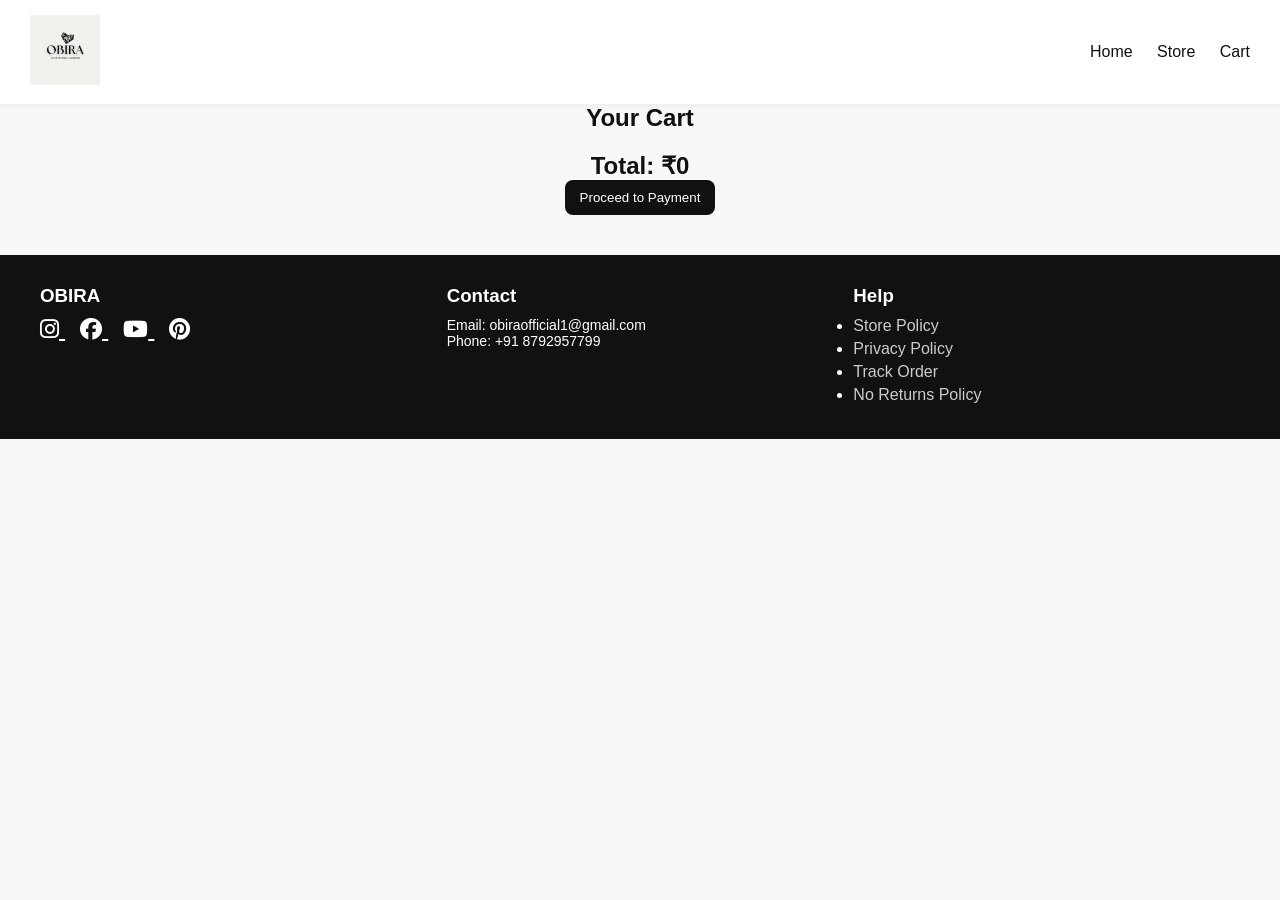
==== cart.html @ ce1512c1 "Update cart.html" ====
<!DOCTYPE html>
<html lang="en">
<head>
  <meta charset="UTF-8">
  <meta name="viewport" content="width=device-width, initial-scale=1.0">
  <title>Cart | OBIRA</title>

  <link rel="stylesheet" href="style.css">

  <!-- Font Awesome -->
  <link rel="stylesheet"
  href="https://cdnjs.cloudflare.com/ajax/libs/font-awesome/6.5.1/css/all.min.css">

  <!-- Razorpay -->
  <script src="https://checkout.razorpay.com/v1/checkout.js"></script>
</head>

<body>

<!-- HEADER -->

<header class="header">

  <a href="index.html" class="logo">
    <img src="logo.png" alt="OBIRA">
  </a>

  <nav class="nav">
    <a href="index.html">Home</a>
    <a href="store.html">Store</a>
    <a href="cart.html">Cart</a>
  </nav>

</header>


<!-- CART -->

<section class="cart-page">

  <h1>Your Cart</h1>

  <!-- PRODUCTS WILL LOAD HERE -->
  <div id="cart-items"></div>

  <!-- TOTAL -->
  <div class="cart-summary">

    <h2>
      Total: ₹<span id="cart-total">0</span>
    </h2>

    <button class="checkout-btn" onclick="checkout()">
      Proceed to Payment
    </button>

  </div>

</section>


<!-- FOOTER -->

<footer class="footer">

  <div class="footer-grid">

    <!-- BRAND -->
    <div>

      <h3>OBIRA</h3>

      <div class="social-icons">

        <a href="https://www.instagram.com/obira.official?igsh=MXU2YmJlZ29razZkag==" target="_blank">
          <i class="fab fa-instagram"></i>
        </a>

        <a href="https://www.facebook.com/share/1CZx4pnAAb/" target="_blank">
          <i class="fab fa-facebook"></i>
        </a>

        <a href="https://www.youtube.com/@OBIRA.OFFICIAL1" target="_blank">
          <i class="fab fa-youtube"></i>
        </a>

        <a href="https://pin.it/7GoYisUBN" target="_blank">
          <i class="fab fa-pinterest"></i>
        </a>

      </div>

    </div>


    <!-- CONTACT -->
    <div>

      <h3>Contact</h3>

      <p>Email: obiraofficial1@gmail.com</p>

      <p>Phone: +91 8792957799</p>

    </div>


    <!-- HELP -->
    <div>

      <h3>Help</h3>

      <ul class="footer-links">

        <li><a href="policy.html">Store Policy</a></li>

        <li><a href="privacy.html">Privacy Policy</a></li>

        <li><a href="track.html">Track Order</a></li>

        <li><a href="no-returns.html">No Returns Policy</a></li>

      </ul>

    </div>

  </div>

</footer>


<!-- IMPORTANT -->

<script src="products.js"></script>
<script src="script.js"></script>

</body>
</html>
---- style.css ----
/* RESET */
*{
margin:0;
padding:0;
box-sizing:border-box;
}

body{
font-family: Arial, sans-serif;
background:#f8f8f8;
color:#111;
}

/* HEADER */
.header{
display:flex;
justify-content:space-between;
align-items:center;
padding:15px 30px;
background:#fff;
box-shadow:0 2px 6px rgba(0,0,0,0.05);
position:sticky;
top:0;
z-index:100;
}

.logo img{
height:70px;
width:auto;
}

.nav a{
margin-left:20px;
text-decoration:none;
color:#111;
font-weight:500;
}

.nav a:hover{
color:#555;
}

/* GENERAL */
section{
max-width:1200px;
margin:auto;
text-align:center;
}

/* STORE GRID */
#store-products{
display:grid;
grid-template-columns:repeat(auto-fit, minmax(200px,1fr));
gap:20px;
padding:20px;
max-width:1200px;
margin:auto;
}

/* PRODUCT CARD */
.product-card{
background:#fff;
padding:15px;
border-radius:12px;
box-shadow:0 4px 10px rgba(0,0,0,0.05);
text-align:center;
transition:0.2s;
}

.product-card:hover{
transform:translateY(-5px);
}

.product-card img{
width:100%;
max-width:160px;
margin:auto;
cursor:pointer;
}

.product-card h3{
font-size:16px;
margin:10px 0;
}

.price{
font-weight:bold;
margin:8px 0;
}

button{
background:#111;
color:#fff;
border:none;
padding:10px 15px;
border-radius:8px;
cursor:pointer;
}

button:hover{
background:#333;
}

/* PRODUCT PAGE */
.product-page{
padding:40px 20px;
}

.product-container{
display:flex;
flex-wrap:wrap;
gap:40px;
max-width:1000px;
margin:auto;
align-items:center;
justify-content:center;
}

.product-image img{
width:100%;
max-width:300px;
border-radius:12px;
}

.product-details{
text-align:center;
max-width:400px;
}

/* CART */
#cart-items{
max-width:800px;
margin:20px auto;
}

.cart-item{
display:flex;
align-items:center;
gap:15px;
background:#fff;
padding:10px;
border-radius:10px;
margin-bottom:10px;
}

.cart-item img{
width:80px;
border-radius:8px;
}

.cart-info{
text-align:left;
}

.qty-controls{
margin-top:8px;
}

.qty-controls button{
padding:5px 10px;
margin:0 5px;
}

.remove-btn{
margin-top:8px;
background:#e74c3c;
}

/* FOOTER */
.footer{
background:#111;
color:#fff;
padding:30px 20px;
margin-top:40px;
}

.footer-grid{
display:grid;
grid-template-columns:repeat(auto-fit, minmax(200px,1fr));
gap:20px;
max-width:1200px;
margin:auto;
}

.footer h3{
margin-bottom:10px;
}

.footer p{
font-size:14px;
}

.footer-links a{
display:block;
color:#ccc;
text-decoration:none;
margin:5px 0;
}

.footer-links a:hover{
color:#fff;
}

/* SOCIAL */
.social-icons{
margin-top:10px;
}

.social-icons a{
margin-right:15px;
font-size:22px;
color:#fff;
transition:0.3s;
}

.social-icons a:hover{
color:#ddd;
transform:scale(1.15);
}

/* MOBILE */
@media(max-width:600px){

.logo img{
height:55px;
}

.nav a{
margin-left:10px;
font-size:14px;
}

.product-container{
flex-direction:column;
}

.qty-controls{
margin-top:10px;
}

.qty-controls button{
padding:5px 10px;
margin:0 5px;
}

.remove-btn{
margin-top:8px;
background:#e74c3c;
border:none;
padding:6px 10px;
color:white;
border-radius:6px;
cursor:pointer;

}
}
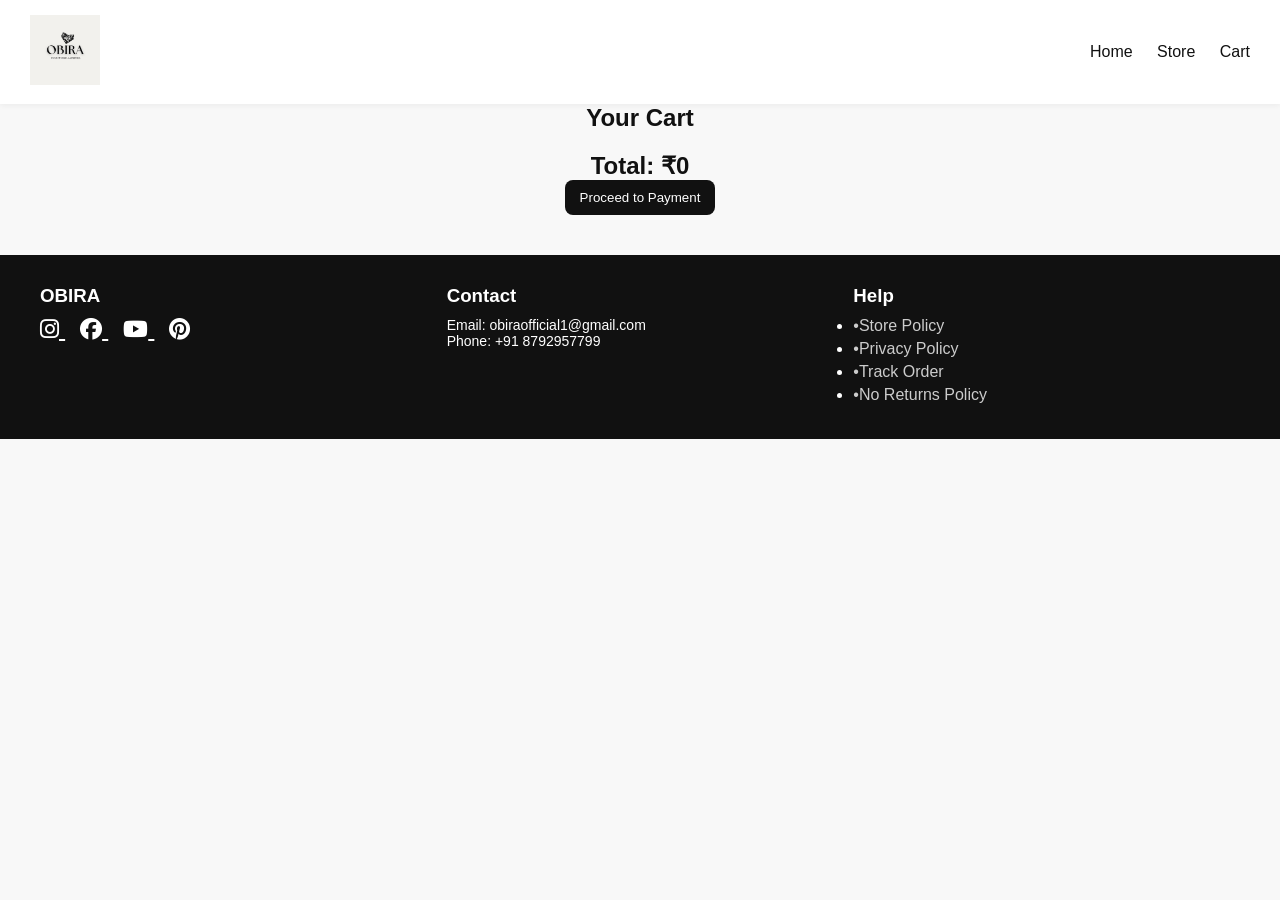
==== commit db237456: "Update cart.html" ====
--- a/cart.html
+++ b/cart.html
@@ -112,13 +112,13 @@
 
       <ul class="footer-links">
 
-        <li><a href="policy.html">Store Policy</a></li>
+        <li><a href="policy.html">•Store Policy</a></li>
 
-        <li><a href="privacy.html">Privacy Policy</a></li>
+        <li><a href="privacy.html">•Privacy Policy</a></li>
 
-        <li><a href="track.html">Track Order</a></li>
+        <li><a href="track.html">•Track Order</a></li>
 
-        <li><a href="no-returns.html">No Returns Policy</a></li>
+        <li><a href="no-returns.html">•No Returns Policy</a></li>
 
       </ul>
 
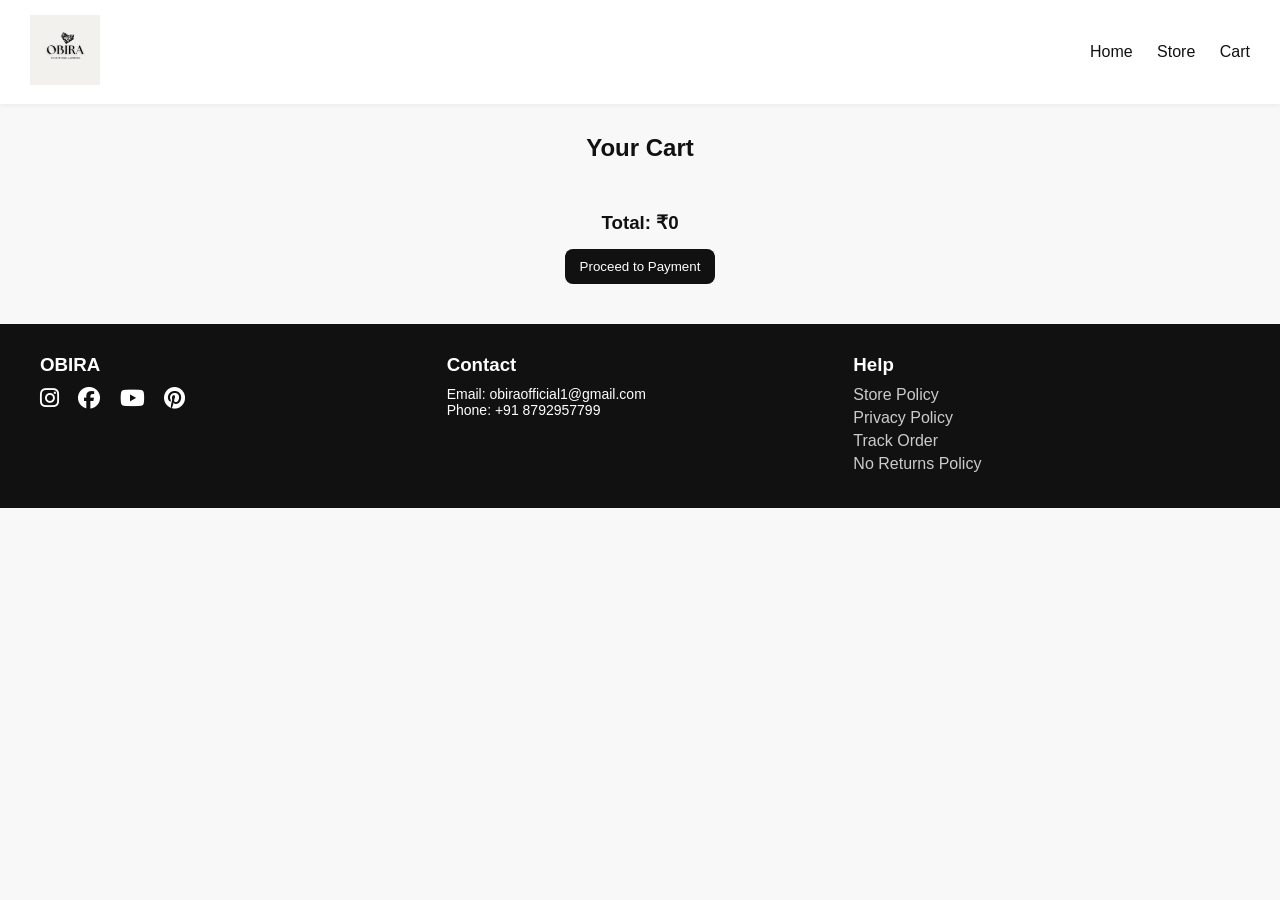
==== commit ca4580a0: "Update cart.html" ====
--- a/cart.html
+++ b/cart.html
@@ -1,138 +1,84 @@
 <!DOCTYPE html>
 <html lang="en">
 <head>
-  <meta charset="UTF-8">
-  <meta name="viewport" content="width=device-width, initial-scale=1.0">
-  <title>Cart | OBIRA</title>
+<meta charset="UTF-8">
+<meta name="viewport" content="width=device-width, initial-scale=1.0">
+<title>Cart - OBIRA</title>
 
-  <link rel="stylesheet" href="style.css">
+<link rel="stylesheet" href="style.css">
 
-  <!-- Font Awesome -->
-  <link rel="stylesheet"
-  href="https://cdnjs.cloudflare.com/ajax/libs/font-awesome/6.5.1/css/all.min.css">
+<!-- Icons -->
+<link rel="stylesheet" href="https://cdnjs.cloudflare.com/ajax/libs/font-awesome/6.5.0/css/all.min.css">
 
-  <!-- Razorpay -->
-  <script src="https://checkout.razorpay.com/v1/checkout.js"></script>
 </head>
 
 <body>
 
 <!-- HEADER -->
+<div class="header">
+  <div class="logo">
+    <img src="logo.png" alt="OBIRA">
+  </div>
 
-<header class="header">
-
-  <a href="index.html" class="logo">
-    <img src="logo.png" alt="OBIRA">
-  </a>
-
-  <nav class="nav">
+  <div class="nav">
     <a href="index.html">Home</a>
     <a href="store.html">Store</a>
     <a href="cart.html">Cart</a>
-  </nav>
+  </div>
+</div>
 
-</header>
-
-
-<!-- CART -->
-
-<section class="cart-page">
-
-  <h1>Your Cart</h1>
-
-  <!-- PRODUCTS WILL LOAD HERE -->
-  <div id="cart-items"></div>
-
-  <!-- TOTAL -->
-  <div class="cart-summary">
-
-    <h2>
-      Total: ₹<span id="cart-total">0</span>
-    </h2>
-
-    <button class="checkout-btn" onclick="checkout()">
-      Proceed to Payment
-    </button>
-
-  </div>
-
+<!-- TITLE -->
+<section style="padding:30px 20px;">
+  <h2>Your Cart</h2>
 </section>
 
+<!-- CART ITEMS -->
+<div id="cart-items"></div>
+
+<!-- TOTAL -->
+<div style="text-align:center; margin:20px;">
+  <h3>Total: ₹<span id="total">0</span></h3>
+
+  <button onclick="checkout()" style="margin-top:15px;">
+    Proceed to Payment
+  </button>
+</div>
 
 <!-- FOOTER -->
-
-<footer class="footer">
-
+<div class="footer">
   <div class="footer-grid">
 
-    <!-- BRAND -->
     <div>
-
       <h3>OBIRA</h3>
-
       <div class="social-icons">
-
-        <a href="https://www.instagram.com/obira.official?igsh=MXU2YmJlZ29razZkag==" target="_blank">
-          <i class="fab fa-instagram"></i>
-        </a>
-
-        <a href="https://www.facebook.com/share/1CZx4pnAAb/" target="_blank">
-          <i class="fab fa-facebook"></i>
-        </a>
-
-        <a href="https://www.youtube.com/@OBIRA.OFFICIAL1" target="_blank">
-          <i class="fab fa-youtube"></i>
-        </a>
-
-        <a href="https://pin.it/7GoYisUBN" target="_blank">
-          <i class="fab fa-pinterest"></i>
-        </a>
-
+        <a href="https://www.instagram.com/obira.official?igsh=MXU2YmJlZ29razZkag==" target="_blank"><i class="fab fa-instagram"></i></a>
+        <a href="https://www.facebook.com/share/1CZx4pnAAb/" target="_blank"><i class="fab fa-facebook"></i></a>
+        <a href="https://www.youtube.com/@OBIRA.OFFICIAL1" target="_blank"><i class="fab fa-youtube"></i></a>
+        <a href="https://pin.it/7GoYisUBN" target="_blank"><i class="fab fa-pinterest"></i></a>
       </div>
-
     </div>
 
-
-    <!-- CONTACT -->
     <div>
-
       <h3>Contact</h3>
-
       <p>Email: obiraofficial1@gmail.com</p>
-
       <p>Phone: +91 8792957799</p>
-
     </div>
 
-
-    <!-- HELP -->
-    <div>
-
+    <div class="footer-links">
       <h3>Help</h3>
-
-      <ul class="footer-links">
-
-        <li><a href="policy.html">•Store Policy</a></li>
-
-        <li><a href="privacy.html">•Privacy Policy</a></li>
-
-        <li><a href="track.html">•Track Order</a></li>
-
-        <li><a href="no-returns.html">•No Returns Policy</a></li>
-
-      </ul>
-
+      <a href="policy.html">Store Policy</a>
+      <a href="privacy.html">Privacy Policy</a>
+      <a href="track.html">Track Order</a>
+      <a href="no-returns.html">No Returns Policy</a>
     </div>
 
   </div>
+</div>
 
-</footer>
-
-
-<!-- IMPORTANT -->
-
+<!-- SCRIPTS (VERY IMPORTANT POSITION) -->
 <script src="products.js"></script>
 <script src="script.js"></script>
+<script src="https://checkout.razorpay.com/v1/checkout.js"></script>
 
 </body>
 </html>
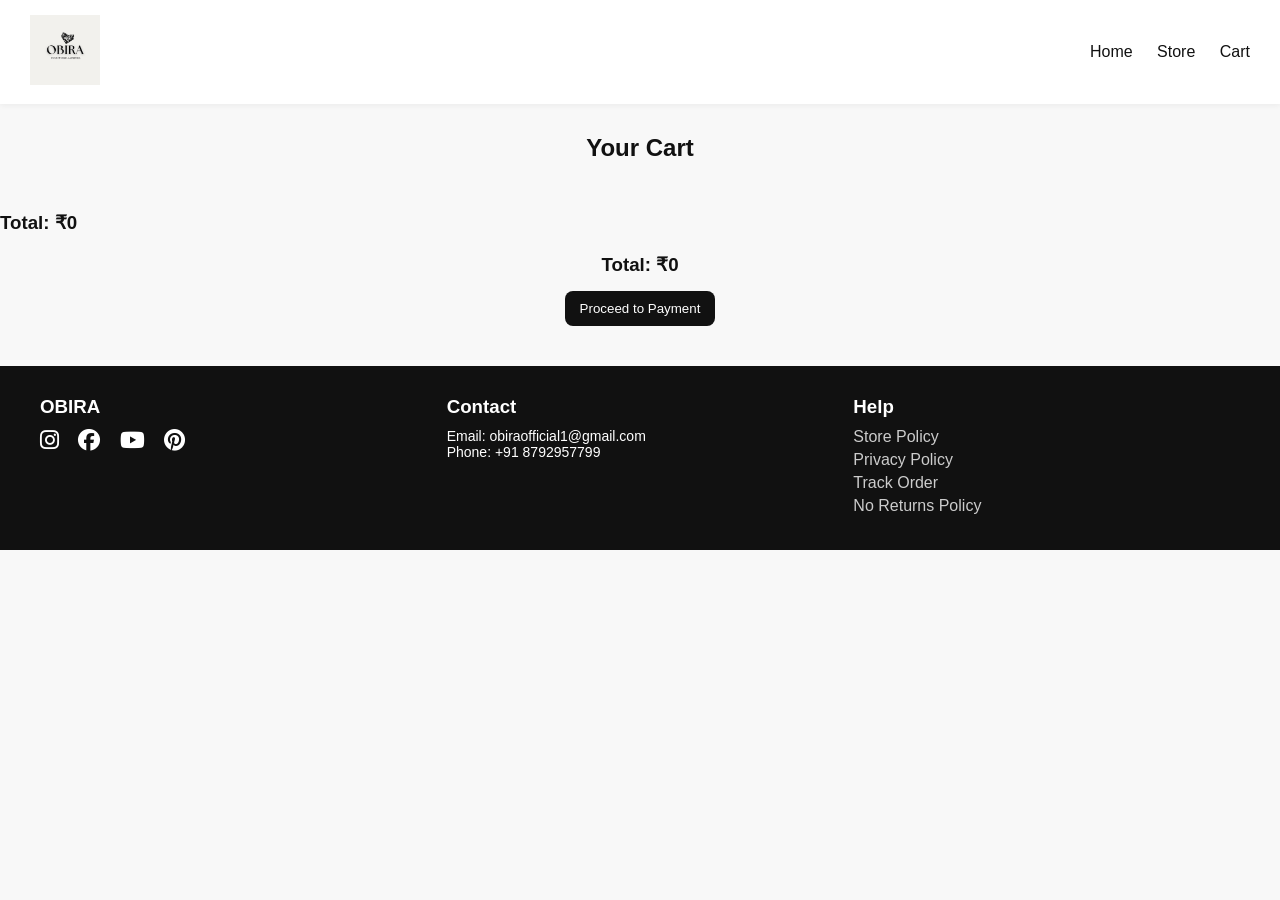
==== commit 8234b2a4: "Update cart.html" ====
--- a/cart.html
+++ b/cart.html
@@ -34,6 +34,7 @@
 
 <!-- CART ITEMS -->
 <div id="cart-items"></div>
+<h3>Total: ₹<span id="total">0</span></h3>
 
 <!-- TOTAL -->
 <div style="text-align:center; margin:20px;">
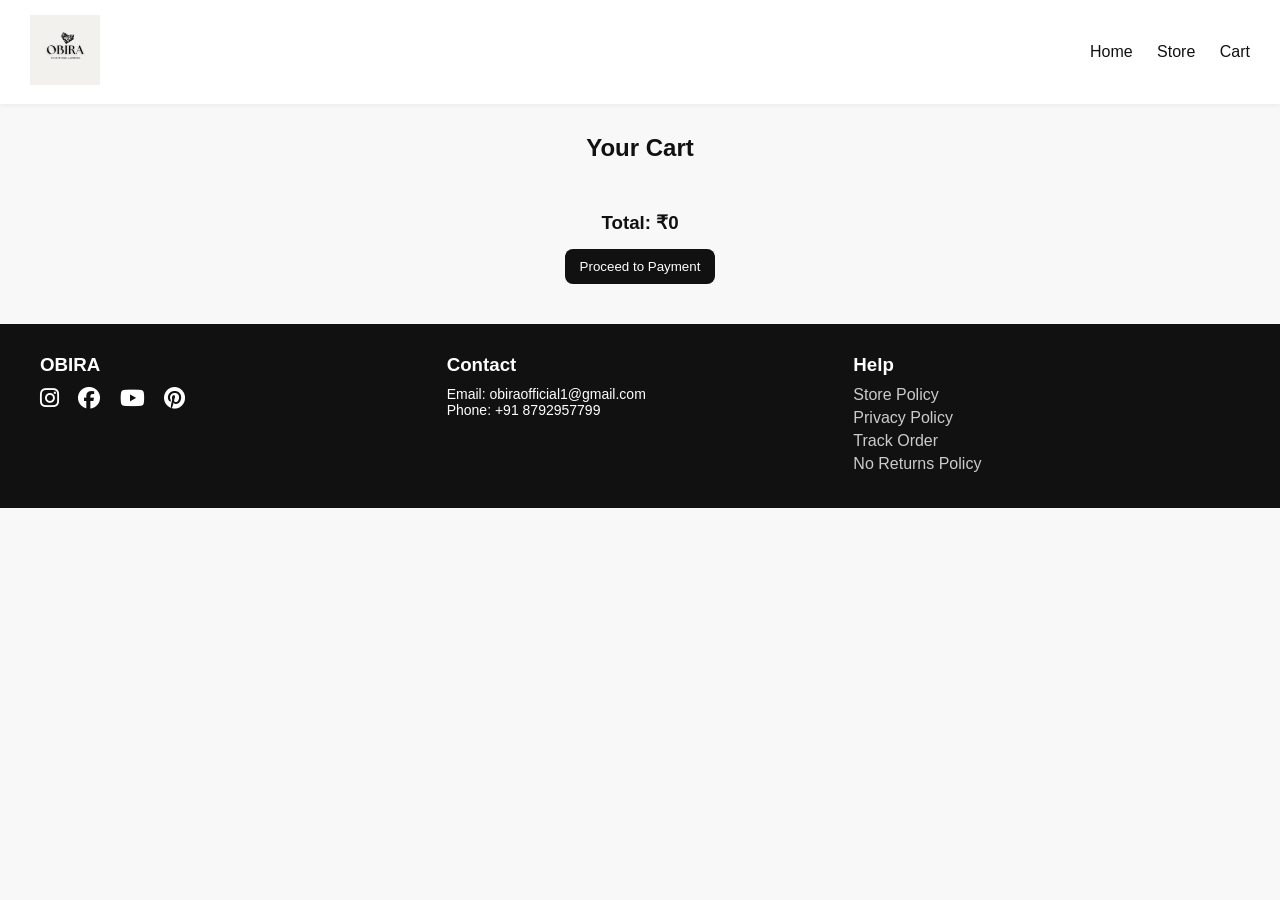
==== commit 2af5cc35: "Update cart.html" ====
--- a/cart.html
+++ b/cart.html
@@ -34,7 +34,6 @@
 
 <!-- CART ITEMS -->
 <div id="cart-items"></div>
-<h3>Total: ₹<span id="total">0</span></h3>
 
 <!-- TOTAL -->
 <div style="text-align:center; margin:20px;">
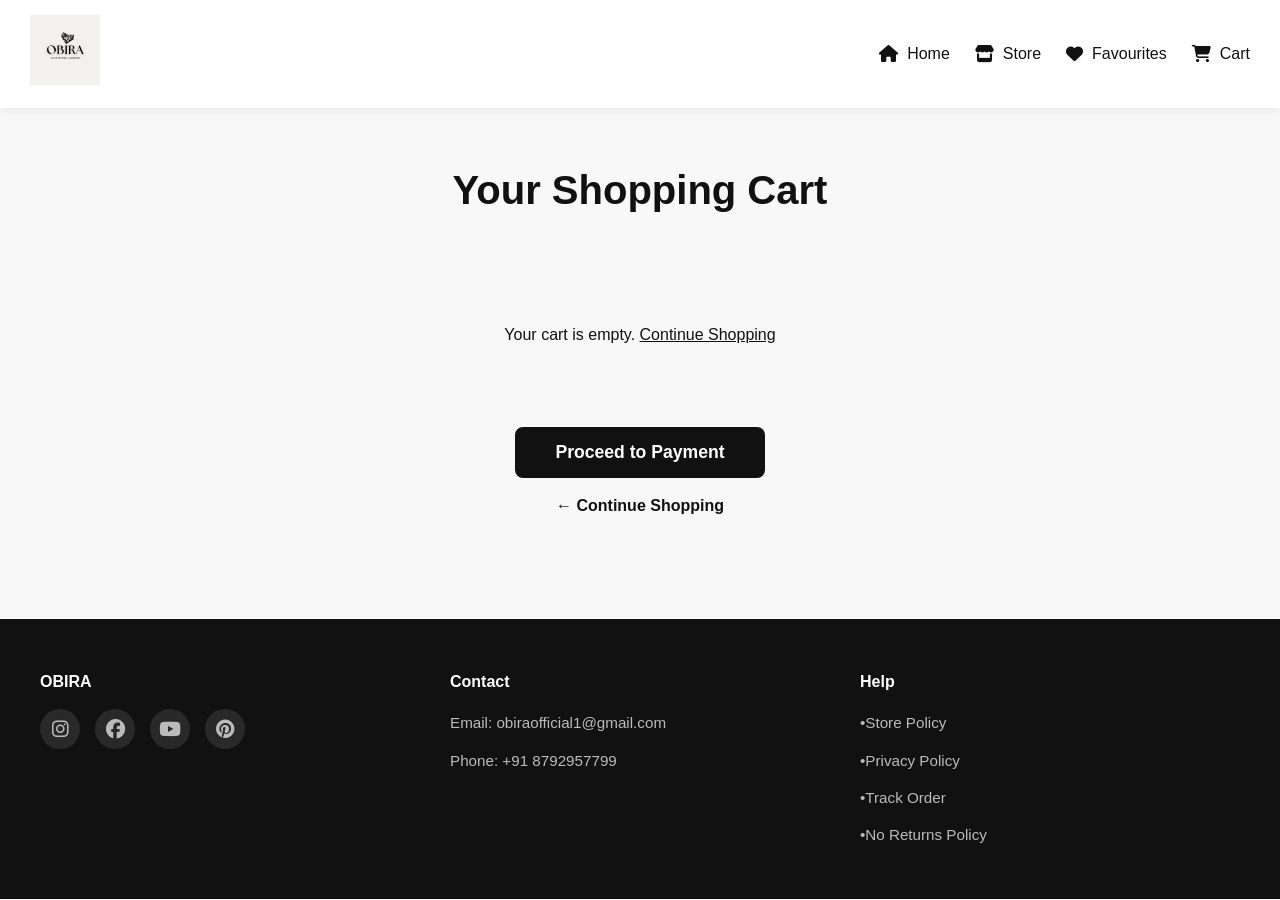
==== commit 36ab5f2e: "Improve cart.html with complete layout and price summary" ====
--- a/cart.html
+++ b/cart.html
@@ -1,84 +1,83 @@
 <!DOCTYPE html>
 <html lang="en">
 <head>
-<meta charset="UTF-8">
-<meta name="viewport" content="width=device-width, initial-scale=1.0">
-<title>Cart - OBIRA</title>
+  <meta charset="UTF-8">
+  <meta name="viewport" content="width=device-width, initial-scale=1.0">
+  <title>Cart - OBIRA</title>
+  <link rel="stylesheet" href="style.css">
+  <link rel="stylesheet" href="https://cdnjs.cloudflare.com/ajax/libs/font-awesome/6.5.0/css/all.min.css">
+</head>
+<body>
+  <!-- HEADER -->
+  <header class="header">
+    <div class="logo">
+      <img src="logo.png" alt="OBIRA">
+    </div>
+    <nav class="nav">
+      <a href="index.html"><i class="fa fa-home"></i> Home</a>
+      <a href="store.html"><i class="fa fa-store"></i> Store</a>
+      <a href="wishlist.html" id="wishlist-link">
+        <i class="fa fa-heart"></i>
+        Favourites
+        <span id="wishlist-badge" class="wishlist-badge">0</span>
+      </a>
+      <a href="cart.html"><i class="fa fa-shopping-cart cart-icon"></i> Cart <span id="cart-badge">0</span></a>
+    </nav>
+  </header>
 
-<link rel="stylesheet" href="style.css">
+  <!-- TITLE -->
+  <section style="padding: 30px 20px;">
+    <h2>Your Shopping Cart</h2>
+  </section>
 
-<!-- Icons -->
-<link rel="stylesheet" href="https://cdnjs.cloudflare.com/ajax/libs/font-awesome/6.5.0/css/all.min.css">
+  <!-- CART ITEMS -->
+  <div id="cart-items"></div>
 
-</head>
+  <!-- PRICE SUMMARY -->
+  <div id="price-summary"></div>
 
-<body>
-
-<!-- HEADER -->
-<div class="header">
-  <div class="logo">
-    <img src="logo.png" alt="OBIRA">
+  <!-- CHECKOUT BUTTON -->
+  <div style="text-align: center; margin: 40px 20px; padding-bottom: 40px;">
+    <button onclick="checkout()" style="padding: 15px 40px; background: #111; color: white; border: none; border-radius: 8px; font-size: 1.1em; font-weight: 600; cursor: pointer; transition: all 0.3s;" onmouseover="this.style.background='#333'" onmouseout="this.style.background='#111'">
+      Proceed to Payment
+    </button>
+    <br>
+    <a href="store.html" style="display: inline-block; margin-top: 15px; color: #111; text-decoration: none; font-weight: 600;">← Continue Shopping</a>
   </div>
 
-  <div class="nav">
-    <a href="index.html">Home</a>
-    <a href="store.html">Store</a>
-    <a href="cart.html">Cart</a>
-  </div>
-</div>
-
-<!-- TITLE -->
-<section style="padding:30px 20px;">
-  <h2>Your Cart</h2>
-</section>
-
-<!-- CART ITEMS -->
-<div id="cart-items"></div>
-
-<!-- TOTAL -->
-<div style="text-align:center; margin:20px;">
-  <h3>Total: ₹<span id="total">0</span></h3>
-
-  <button onclick="checkout()" style="margin-top:15px;">
-    Proceed to Payment
-  </button>
-</div>
-
-<!-- FOOTER -->
-<div class="footer">
-  <div class="footer-grid">
-
-    <div>
-      <h3>OBIRA</h3>
-      <div class="social-icons">
-        <a href="https://www.instagram.com/obira.official?igsh=MXU2YmJlZ29razZkag==" target="_blank"><i class="fab fa-instagram"></i></a>
-        <a href="https://www.facebook.com/share/1CZx4pnAAb/" target="_blank"><i class="fab fa-facebook"></i></a>
-        <a href="https://www.youtube.com/@OBIRA.OFFICIAL1" target="_blank"><i class="fab fa-youtube"></i></a>
-        <a href="https://pin.it/7GoYisUBN" target="_blank"><i class="fab fa-pinterest"></i></a>
+  <!-- FOOTER -->
+  <footer class="footer">
+    <div class="footer-grid">
+      <div>
+        <h3>OBIRA</h3>
+        <div class="social-icons">
+          <a href="https://www.instagram.com/obira.official?igsh=MXU2YmJlZ29razZkag==" target="_blank"><i class="fab fa-instagram"></i></a>
+          <a href="https://www.facebook.com/share/1CZx4pnAAb/" target="_blank"><i class="fab fa-facebook"></i></a>
+          <a href="https://www.youtube.com/@OBIRA.OFFICIAL1" target="_blank"><i class="fab fa-youtube"></i></a>
+          <a href="https://pin.it/7GoYisUBN" target="_blank"><i class="fab fa-pinterest"></i></a>
+        </div>
+      </div>
+      <div>
+        <h3>Contact</h3>
+        <p>Email: obiraofficial1@gmail.com</p>
+        <p>Phone: +91 8792957799</p>
+      </div>
+      <div>
+        <h3>Help</h3>
+        <ul>
+          <li><a href="policy.html">•Store Policy</a></li>
+          <li><a href="privacy.html">•Privacy Policy</a></li>
+          <li><a href="track.html">•Track Order</a></li>
+          <li><a href="no-returns.html">•No Returns Policy</a></li>
+        </ul>
       </div>
     </div>
+  </footer>
 
-    <div>
-      <h3>Contact</h3>
-      <p>Email: obiraofficial1@gmail.com</p>
-      <p>Phone: +91 8792957799</p>
-    </div>
+  <div id="notification" class="notification"></div>
 
-    <div class="footer-links">
-      <h3>Help</h3>
-      <a href="policy.html">Store Policy</a>
-      <a href="privacy.html">Privacy Policy</a>
-      <a href="track.html">Track Order</a>
-      <a href="no-returns.html">No Returns Policy</a>
-    </div>
-
-  </div>
-</div>
-
-<!-- SCRIPTS (VERY IMPORTANT POSITION) -->
-<script src="products.js"></script>
-<script src="script.js"></script>
-<script src="https://checkout.razorpay.com/v1/checkout.js"></script>
-
+  <script src="products.js"></script>
+  <script src="script.js"></script>
+  <script src="https://checkout.razorpay.com/v1/checkout.js"></script>
 </body>
-</html>+</html>
--- a/style.css
+++ b/style.css
@@ -1,256 +1,732 @@
 /* RESET */
-*{
-margin:0;
-padding:0;
-box-sizing:border-box;
-}
-
-body{
-font-family: Arial, sans-serif;
-background:#f8f8f8;
-color:#111;
+* {
+  margin: 0;
+  padding: 0;
+  box-sizing: border-box;
+}
+
+body {
+  font-family: 'Segoe UI', Tahoma, Geneva, Verdana, sans-serif;
+  background: #f8f8f8;
+  color: #111;
+  line-height: 1.6;
+}
+
+html {
+  scroll-behavior: smooth;
 }
 
 /* HEADER */
-.header{
-display:flex;
-justify-content:space-between;
-align-items:center;
-padding:15px 30px;
-background:#fff;
-box-shadow:0 2px 6px rgba(0,0,0,0.05);
-position:sticky;
-top:0;
-z-index:100;
-}
-
-.logo img{
-height:70px;
-width:auto;
-}
-
-.nav a{
-margin-left:20px;
-text-decoration:none;
-color:#111;
-font-weight:500;
-}
-
-.nav a:hover{
-color:#555;
+.header {
+  display: flex;
+  justify-content: space-between;
+  align-items: center;
+  padding: 15px 30px;
+  background: #fff;
+  box-shadow: 0 2px 10px rgba(0, 0, 0, 0.08);
+  position: sticky;
+  top: 0;
+  z-index: 100;
+}
+
+.logo img {
+  height: 70px;
+  width: auto;
+  transition: transform 0.3s;
+}
+
+.logo img:hover {
+  transform: scale(1.05);
+}
+
+.nav {
+  display: flex;
+  align-items: center;
+  gap: 25px;
+}
+
+.nav a {
+  text-decoration: none;
+  color: #111;
+  font-weight: 500;
+  transition: color 0.3s;
+  position: relative;
+  display: flex;
+  align-items: center;
+  gap: 5px;
+}
+
+.nav a i {
+  margin-right: 4px;
+  font-size: 17px;
+  vertical-align: middle;
+}
+
+.nav a:hover {
+  color: #888;
+}
+
+.cart-icon {
+  font-size: 18px;
+  position: relative;
+}
+
+#wishlist-link {
+  position: relative;
+}
+
+/* Wishlist Badge */
+.wishlist-badge {
+  position: absolute;
+  top: -8px;
+  left: 60px;
+  background: #ff69b4;
+  color: white;
+  width: 20px;
+  height: 20px;
+  border-radius: 50%;
+  display: flex;
+  align-items: center;
+  justify-content: center;
+  font-size: 12px;
+  font-weight: bold;
+  display: none;
+}
+
+#cart-badge {
+  position: absolute;
+  top: -8px;
+  right: -18px;
+  background: #e74c3c;
+  color: white;
+  width: 20px;
+  height: 20px;
+  border-radius: 50%;
+  display: flex;
+  align-items: center;
+  justify-content: center;
+  font-size: 12px;
+  font-weight: bold;
+  display: none;
 }
 
 /* GENERAL */
-section{
-max-width:1200px;
-margin:auto;
-text-align:center;
-}
-
-/* STORE GRID */
-#store-products{
-display:grid;
-grid-template-columns:repeat(auto-fit, minmax(200px,1fr));
-gap:20px;
-padding:20px;
-max-width:1200px;
-margin:auto;
-}
-
-/* PRODUCT CARD */
-.product-card{
-background:#fff;
-padding:15px;
-border-radius:12px;
-box-shadow:0 4px 10px rgba(0,0,0,0.05);
-text-align:center;
-transition:0.2s;
-}
-
-.product-card:hover{
-transform:translateY(-5px);
-}
-
-.product-card img{
-width:100%;
-max-width:160px;
-margin:auto;
-cursor:pointer;
-}
-
-.product-card h3{
-font-size:16px;
-margin:10px 0;
-}
-
-.price{
-font-weight:bold;
-margin:8px 0;
-}
-
-button{
-background:#111;
-color:#fff;
-border:none;
-padding:10px 15px;
-border-radius:8px;
-cursor:pointer;
-}
-
-button:hover{
-background:#333;
-}
-
-/* PRODUCT PAGE */
-.product-page{
-padding:40px 20px;
-}
-
-.product-container{
-display:flex;
-flex-wrap:wrap;
-gap:40px;
-max-width:1000px;
-margin:auto;
-align-items:center;
-justify-content:center;
-}
-
-.product-image img{
-width:100%;
-max-width:300px;
-border-radius:12px;
-}
-
-.product-details{
-text-align:center;
-max-width:400px;
-}
-
-/* CART */
-#cart-items{
-max-width:800px;
-margin:20px auto;
-}
-
-.cart-item{
-display:flex;
-align-items:center;
-gap:15px;
-background:#fff;
-padding:10px;
-border-radius:10px;
-margin-bottom:10px;
-}
-
-.cart-item img{
-width:80px;
-border-radius:8px;
-}
-
-.cart-info{
-text-align:left;
-}
-
-.qty-controls{
-margin-top:8px;
-}
-
-.qty-controls button{
-padding:5px 10px;
-margin:0 5px;
-}
-
-.remove-btn{
-margin-top:8px;
-background:#e74c3c;
+section {
+  max-width: 1200px;
+  margin: auto;
+  text-align: center;
+  padding: 40px 20px;
+}
+
+h1, h2 {
+  color: #111;
+  margin: 20px 0;
+  font-size: 2.5em;
+}
+
+h3 {
+  font-size: 16px;
+  margin: 10px 0;
+}
+
+p {
+  margin: 10px 0;
+}
+
+a {
+  color: #111;
+}
+
+/* NOTIFICATIONS */
+.notification {
+  position: fixed;
+  bottom: 20px;
+  right: 20px;
+  background: #111;
+  color: white;
+  padding: 15px 20px;
+  border-radius: 8px;
+  box-shadow: 0 4px 12px rgba(0, 0, 0, 0.15);
+  opacity: 0;
+  transition: opacity 0.3s ease;
+  z-index: 1000;
+  display: none;
+}
+
+.notification.show {
+  opacity: 1;
+}
+
+/* HERO SECTION */
+.hero {
+  position: relative;
+  height: 500px;
+  overflow: hidden;
+  border-radius: 10px;
+  margin-bottom: 40px;
+  background: #000;
+}
+
+.hero-slide {
+  position: absolute;
+  width: 100%;
+  height: 100%;
+  opacity: 0;
+  animation: slideshow 12s infinite;
+  display: flex;
+  align-items: center;
+  justify-content: center;
+}
+
+.hero-slide:nth-child(1) {
+  animation-delay: 0s;
+}
+
+.hero-slide:nth-child(2) {
+  animation-delay: 4s;
+}
+
+.hero-slide:nth-child(3) {
+  animation-delay: 8s;
+}
+
+.hero-slide img {
+  width: 100%;
+  height: 100%;
+  object-fit: cover;
+}
+
+.hero-text {
+  position: absolute;
+  text-align: center;
+  color: white;
+  background: rgba(0, 0, 0, 0.5);
+  padding: 40px;
+  border-radius: 10px;
+}
+
+.hero-text h1 {
+  font-size: 3em;
+  color: white;
+  margin: 10px 0;
+}
+
+.hero-text p {
+  font-size: 1.5em;
+  color: #ddd;
+}
+
+@keyframes slideshow {
+  0% {
+    opacity: 1;
+  }
+  25% {
+    opacity: 1;
+  }
+  50% {
+    opacity: 0;
+  }
+  100% {
+    opacity: 0;
+  }
+}
+
+/* FEATURES */
+.features {
+  display: grid;
+  grid-template-columns: repeat(auto-fit, minmax(200px, 1fr));
+  gap: 20px;
+  padding: 30px 20px;
+  background: #fff;
+  border-radius: 10px;
+  margin-bottom: 40px;
+}
+
+.features div {
+  padding: 20px;
+  text-align: center;
+  font-weight: 600;
+  font-size: 1.1em;
+}
+
+/* CATEGORIES */
+.categories {
+  margin-bottom: 40px;
+}
+
+.category-grid {
+  display: grid;
+  grid-template-columns: repeat(auto-fit, minmax(280px, 1fr));
+  gap: 20px;
+  margin-top: 30px;
+}
+
+.category-grid div {
+  position: relative;
+  overflow: hidden;
+  border-radius: 10px;
+  cursor: pointer;
+  transition: transform 0.3s;
+}
+
+.category-grid div:hover {
+  transform: scale(1.05);
+}
+
+.category-grid img {
+  width: 100%;
+  height: 300px;
+  object-fit: cover;
+}
+
+.category-grid p {
+  position: absolute;
+  bottom: 0;
+  left: 0;
+  right: 0;
+  background: rgba(0, 0, 0, 0.7);
+  color: white;
+  padding: 15px;
+  font-weight: 600;
+  margin: 0;
+}
+
+/* STORE PRODUCTS GRID */
+#store-products {
+  display: grid;
+  grid-template-columns: repeat(auto-fill, minmax(220px, 1fr));
+  gap: 20px;
+  margin-top: 30px;
+}
+
+.product-card {
+  background: white;
+  border-radius: 10px;
+  overflow: hidden;
+  box-shadow: 0 2px 8px rgba(0, 0, 0, 0.1);
+  transition: transform 0.3s, box-shadow 0.3s;
+  padding: 15px;
+  text-align: center;
+}
+
+.product-card:hover {
+  transform: translateY(-5px);
+  box-shadow: 0 4px 15px rgba(0, 0, 0, 0.15);
+}
+
+.product-image-container {
+  position: relative;
+  overflow: hidden;
+  border-radius: 8px;
+  margin-bottom: 10px;
+  height: 220px;
+  background: #f5f5f5;
+}
+
+.product-img {
+  width: 100%;
+  height: 100%;
+  object-fit: cover;
+  cursor: pointer;
+  transition: transform 0.3s;
+}
+
+.product-img:hover {
+  transform: scale(1.1);
+}
+
+.wishlist-btn {
+  position: absolute;
+  top: 10px;
+  right: 10px;
+  background: white;
+  border: none;
+  width: 40px;
+  height: 40px;
+  border-radius: 50%;
+  font-size: 20px;
+  cursor: pointer;
+  box-shadow: 0 2px 8px rgba(0, 0, 0, 0.15);
+  transition: all 0.3s;
+}
+
+.wishlist-btn:hover {
+  transform: scale(1.1);
+  background: #ff69b4;
+  color: white;
+}
+
+.wishlist-btn.active {
+  background: #ff69b4;
+  color: white;
+}
+
+.product-card h3 {
+  font-size: 0.95em;
+  margin: 10px 0;
+  line-height: 1.4;
+  min-height: 40px;
+}
+
+.price {
+  font-weight: bold;
+  font-size: 1.2em;
+  color: #111;
+  margin: 8px 0;
+}
+
+.qty-controls {
+  display: flex;
+  justify-content: center;
+  align-items: center;
+  gap: 10px;
+  margin-top: 10px;
+}
+
+.qty-controls button {
+  width: 30px;
+  height: 30px;
+  border: 1px solid #ddd;
+  background: #fff;
+  cursor: pointer;
+  border-radius: 5px;
+  font-size: 1em;
+  font-weight: bold;
+  transition: all 0.3s;
+}
+
+.qty-controls button:hover {
+  background: #111;
+  color: white;
+  border-color: #111;
+}
+
+.qty-controls span {
+  min-width: 30px;
+  text-align: center;
+  font-weight: 600;
+}
+
+/* PRODUCT DETAIL PAGE */
+.product-detail-container {
+  display: grid;
+  grid-template-columns: 1fr 1fr;
+  gap: 40px;
+  max-width: 1000px;
+  margin: 0 auto;
+  padding: 40px 20px;
+  background: white;
+  border-radius: 10px;
+}
+
+.product-image {
+  display: flex;
+  align-items: center;
+  justify-content: center;
+  background: #f5f5f5;
+  border-radius: 10px;
+  overflow: hidden;
+}
+
+.product-image img {
+  width: 100%;
+  height: 100%;
+  object-fit: cover;
+  max-height: 500px;
+}
+
+.product-info h1 {
+  font-size: 2em;
+  margin-bottom: 15px;
+}
+
+.product-info .category {
+  color: #888;
+  font-size: 0.95em;
+  margin-bottom: 20px;
+}
+
+.qty-section {
+  margin: 20px 0;
+  text-align: left;
+}
+
+.qty-section label {
+  display: block;
+  margin-bottom: 10px;
+  font-weight: 600;
+}
+
+.add-to-cart-btn {
+  display: block;
+  width: 100%;
+  padding: 15px;
+  background: #111;
+  color: white;
+  border: none;
+  border-radius: 8px;
+  font-size: 1.1em;
+  font-weight: 600;
+  cursor: pointer;
+  margin-top: 20px;
+  transition: all 0.3s;
+}
+
+.add-to-cart-btn:hover {
+  background: #333;
+}
+
+.back-link {
+  display: inline-block;
+  margin-top: 20px;
+  color: #111;
+  text-decoration: none;
+  font-weight: 600;
+  transition: color 0.3s;
+}
+
+.back-link:hover {
+  color: #888;
+}
+
+/* WISHLIST PAGE */
+.wishlist-grid {
+  display: grid;
+  grid-template-columns: repeat(auto-fill, minmax(220px, 1fr));
+  gap: 20px;
+  max-width: 1200px;
+  margin: 0 auto;
+}
+
+.wishlist-item {
+  background: white;
+  border-radius: 10px;
+  padding: 15px;
+  text-align: center;
+  box-shadow: 0 2px 8px rgba(0, 0, 0, 0.1);
+  transition: transform 0.3s;
+}
+
+.wishlist-item:hover {
+  transform: translateY(-5px);
+}
+
+.wishlist-item img {
+  width: 100%;
+  height: 200px;
+  object-fit: cover;
+  border-radius: 8px;
+  margin-bottom: 10px;
+}
+
+.remove-btn {
+  padding: 8px 12px;
+  background: #e74c3c;
+  color: white;
+  border: none;
+  border-radius: 5px;
+  cursor: pointer;
+  font-size: 0.9em;
+  transition: background 0.3s;
+  margin-top: 10px;
+}
+
+.remove-btn:hover {
+  background: #c0392b;
+}
+
+/* ABOUT SECTION */
+.about {
+  background: white;
+  padding: 40px;
+  border-radius: 10px;
+  margin-bottom: 40px;
+}
+
+.about p {
+  font-size: 1.05em;
+  line-height: 1.8;
+  max-width: 800px;
+  margin: 20px auto;
+  color: #333;
+}
+
+/* REVIEWS */
+.reviews {
+  margin-bottom: 40px;
+}
+
+.review-grid {
+  display: grid;
+  grid-template-columns: repeat(auto-fit, minmax(250px, 1fr));
+  gap: 20px;
+  margin-top: 30px;
+}
+
+.review-grid div {
+  background: white;
+  padding: 20px;
+  border-radius: 10px;
+  box-shadow: 0 2px 8px rgba(0, 0, 0, 0.1);
+}
+
+.review-grid p {
+  font-style: italic;
+  color: #555;
 }
 
 /* FOOTER */
-.footer{
-background:#111;
-color:#fff;
-padding:30px 20px;
-margin-top:40px;
-}
-
-.footer-grid{
-display:grid;
-grid-template-columns:repeat(auto-fit, minmax(200px,1fr));
-gap:20px;
-max-width:1200px;
-margin:auto;
-}
-
-.footer h3{
-margin-bottom:10px;
-}
-
-.footer p{
-font-size:14px;
-}
-
-.footer-links a{
-display:block;
-color:#ccc;
-text-decoration:none;
-margin:5px 0;
-}
-
-.footer-links a:hover{
-color:#fff;
-}
-
-/* SOCIAL */
-.social-icons{
-margin-top:10px;
-}
-
-.social-icons a{
-margin-right:15px;
-font-size:22px;
-color:#fff;
-transition:0.3s;
-}
-
-.social-icons a:hover{
-color:#ddd;
-transform:scale(1.15);
-}
-
-/* MOBILE */
-@media(max-width:600px){
-
-.logo img{
-height:55px;
-}
-
-.nav a{
-margin-left:10px;
-font-size:14px;
-}
-
-.product-container{
-flex-direction:column;
-}
-
-.qty-controls{
-margin-top:10px;
-}
-
-.qty-controls button{
-padding:5px 10px;
-margin:0 5px;
-}
-
-.remove-btn{
-margin-top:8px;
-background:#e74c3c;
-border:none;
-padding:6px 10px;
-color:white;
-border-radius:6px;
-cursor:pointer;
-
-}
-}+.footer {
+  background: #111;
+  color: white;
+  padding: 40px 20px;
+  margin-top: 60px;
+}
+
+.footer-grid {
+  display: grid;
+  grid-template-columns: repeat(auto-fit, minmax(200px, 1fr));
+  gap: 30px;
+  max-width: 1200px;
+  margin: 0 auto;
+}
+
+.footer-grid h3 {
+  color: white;
+  margin-bottom: 15px;
+}
+
+.footer-grid p, .footer-grid a {
+  color: #bbb;
+  text-decoration: none;
+  transition: color 0.3s;
+  font-size: 0.95em;
+  line-height: 1.8;
+}
+
+.footer-grid a:hover {
+  color: white;
+}
+
+.footer-grid ul {
+  list-style: none;
+}
+
+.footer-grid ul li {
+  margin-bottom: 10px;
+}
+
+.footer-links a {
+  display: block;
+  margin-bottom: 8px;
+}
+
+.social-icons {
+  display: flex;
+  gap: 15px;
+  margin-top: 15px;
+}
+
+.social-icons a {
+  display: inline-flex;
+  align-items: center;
+  justify-content: center;
+  width: 40px;
+  height: 40px;
+  background: rgba(255, 255, 255, 0.1);
+  border-radius: 50%;
+  transition: all 0.3s;
+  font-size: 1.2em;
+}
+
+.social-icons a:hover {
+  background: #ff69b4;
+  transform: translateY(-3px);
+}
+
+/* RESPONSIVE */
+@media (max-width: 768px) {
+  .header {
+    flex-direction: column;
+    gap: 15px;
+    padding: 10px 20px;
+  }
+
+  .nav {
+    flex-wrap: wrap;
+    justify-content: center;
+    gap: 15px;
+  }
+
+  .logo img {
+    height: 50px;
+  }
+
+  h1, h2 {
+    font-size: 1.8em;
+  }
+
+  .hero-slide {
+    height: 300px;
+  }
+
+  .hero-text h1 {
+    font-size: 1.8em;
+  }
+
+  .hero-text p {
+    font-size: 1em;
+  }
+
+  .category-grid {
+    grid-template-columns: 1fr;
+  }
+
+  #store-products {
+    grid-template-columns: repeat(auto-fill, minmax(150px, 1fr));
+    gap: 15px;
+  }
+
+  .product-detail-container {
+    grid-template-columns: 1fr;
+    gap: 20px;
+    padding: 20px;
+  }
+
+  .footer-grid {
+    grid-template-columns: 1fr;
+    text-align: center;
+  }
+
+  .social-icons {
+    justify-content: center;
+  }
+}
+
+@media (max-width: 480px) {
+  .nav {
+    gap: 10px;
+    font-size: 0.9em;
+  }
+
+  h1, h2 {
+    font-size: 1.5em;
+  }
+
+  .hero {
+    height: 250px;
+  }
+
+  #store-products {
+    grid-template-columns: repeat(2, 1fr);
+    gap: 10px;
+  }
+
+  .product-card {
+    padding: 10px;
+  }
+
+  .features div {
+    font-size: 0.9em;
+  }
+}
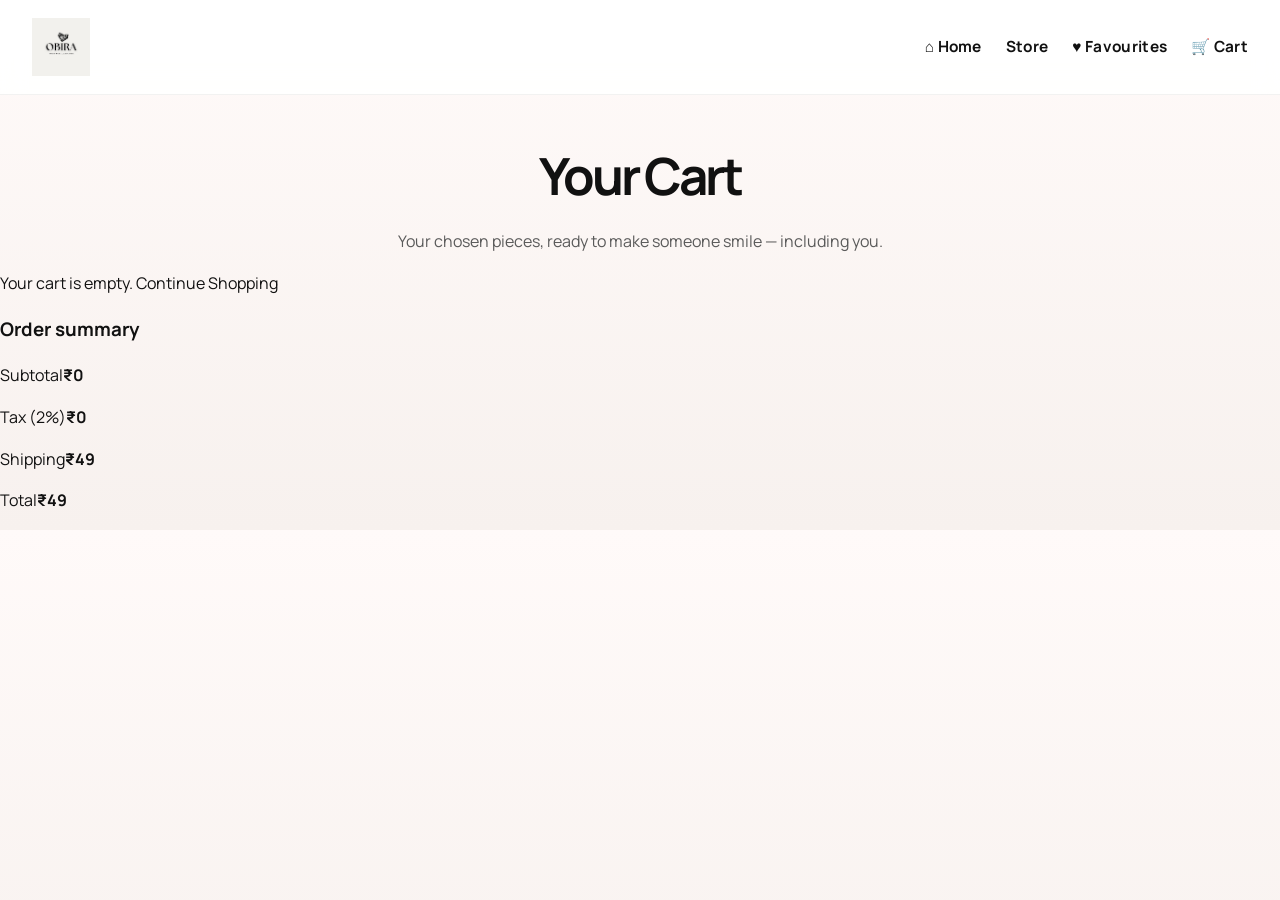
==== commit fd27c7bb: "Fix cart persistence, add category-specific store pages, product pairing marketing, bundle combos, a" ====
--- a/cart.html
+++ b/cart.html
@@ -1,83 +1 @@
-<!DOCTYPE html>
-<html lang="en">
-<head>
-  <meta charset="UTF-8">
-  <meta name="viewport" content="width=device-width, initial-scale=1.0">
-  <title>Cart - OBIRA</title>
-  <link rel="stylesheet" href="style.css">
-  <link rel="stylesheet" href="https://cdnjs.cloudflare.com/ajax/libs/font-awesome/6.5.0/css/all.min.css">
-</head>
-<body>
-  <!-- HEADER -->
-  <header class="header">
-    <div class="logo">
-      <img src="logo.png" alt="OBIRA">
-    </div>
-    <nav class="nav">
-      <a href="index.html"><i class="fa fa-home"></i> Home</a>
-      <a href="store.html"><i class="fa fa-store"></i> Store</a>
-      <a href="wishlist.html" id="wishlist-link">
-        <i class="fa fa-heart"></i>
-        Favourites
-        <span id="wishlist-badge" class="wishlist-badge">0</span>
-      </a>
-      <a href="cart.html"><i class="fa fa-shopping-cart cart-icon"></i> Cart <span id="cart-badge">0</span></a>
-    </nav>
-  </header>
-
-  <!-- TITLE -->
-  <section style="padding: 30px 20px;">
-    <h2>Your Shopping Cart</h2>
-  </section>
-
-  <!-- CART ITEMS -->
-  <div id="cart-items"></div>
-
-  <!-- PRICE SUMMARY -->
-  <div id="price-summary"></div>
-
-  <!-- CHECKOUT BUTTON -->
-  <div style="text-align: center; margin: 40px 20px; padding-bottom: 40px;">
-    <button onclick="checkout()" style="padding: 15px 40px; background: #111; color: white; border: none; border-radius: 8px; font-size: 1.1em; font-weight: 600; cursor: pointer; transition: all 0.3s;" onmouseover="this.style.background='#333'" onmouseout="this.style.background='#111'">
-      Proceed to Payment
-    </button>
-    <br>
-    <a href="store.html" style="display: inline-block; margin-top: 15px; color: #111; text-decoration: none; font-weight: 600;">← Continue Shopping</a>
-  </div>
-
-  <!-- FOOTER -->
-  <footer class="footer">
-    <div class="footer-grid">
-      <div>
-        <h3>OBIRA</h3>
-        <div class="social-icons">
-          <a href="https://www.instagram.com/obira.official?igsh=MXU2YmJlZ29razZkag==" target="_blank"><i class="fab fa-instagram"></i></a>
-          <a href="https://www.facebook.com/share/1CZx4pnAAb/" target="_blank"><i class="fab fa-facebook"></i></a>
-          <a href="https://www.youtube.com/@OBIRA.OFFICIAL1" target="_blank"><i class="fab fa-youtube"></i></a>
-          <a href="https://pin.it/7GoYisUBN" target="_blank"><i class="fab fa-pinterest"></i></a>
-        </div>
-      </div>
-      <div>
-        <h3>Contact</h3>
-        <p>Email: obiraofficial1@gmail.com</p>
-        <p>Phone: +91 8792957799</p>
-      </div>
-      <div>
-        <h3>Help</h3>
-        <ul>
-          <li><a href="policy.html">•Store Policy</a></li>
-          <li><a href="privacy.html">•Privacy Policy</a></li>
-          <li><a href="track.html">•Track Order</a></li>
-          <li><a href="no-returns.html">•No Returns Policy</a></li>
-        </ul>
-      </div>
-    </div>
-  </footer>
-
-  <div id="notification" class="notification"></div>
-
-  <script src="products.js"></script>
-  <script src="script.js"></script>
-  <script src="https://checkout.razorpay.com/v1/checkout.js"></script>
-</body>
-</html>
+<!DOCTYPE html><html lang="en"><head><meta charset="UTF-8"><meta name="viewport" content="width=device-width,initial-scale=1"><title>OBIRA Cart</title><link rel="stylesheet" href="style.css"><link rel="stylesheet" href="marketing.css"><link rel="stylesheet" href="storefront-fixes.css"><link rel="stylesheet" href="https://cdnjs.cloudflare.com/ajax/libs/font-awesome/6.5.0/css/all.min.css"></head><body><header class="header"><div class="logo"><img src="logo.png" alt="OBIRA"></div><nav class="nav"><a href="index.html">⌂ Home</a><a href="store.html?category=all">Store</a><a href="wishlist.html">♥ Favourites <span id="wishlist-badge">0</span></a><a href="cart.html">🛒 Cart <span id="cart-badge">0</span></a></nav></header><main><div class="page-header"><h1 class="page-title">Your Cart</h1><p class="page-subtitle">Your chosen pieces, ready to make someone smile — including you.</p></div><div class="cart-shell"><div id="cart-items"></div><div id="price-summary"></div></div></main><div id="notification"></div><script src="products.js"></script><script src="script.js"></script><script src="marketing.js"></script><script src="storefront-fixes.js"></script></body></html>
--- a/style.css
+++ b/style.css
@@ -1,732 +1,355 @@
-/* RESET */
-* {
+@import url('https://fonts.googleapis.com/css2?family=Manrope:wght@400;500;600;700;800&display=swap');
+
+:root {
+  --bg: #f7f1ee;
+  --panel: #ffffff;
+  --panel-soft: #f9f5f2;
+  --text: #111111;
+  --muted: #5a5a5a;
+  --line: #e9dfd8;
+  --accent: #d7709b;
+  --accent-strong: #b8537f;
+  --dark: #111111;
+  --success: #0c7d58;
+  --shadow: 0 18px 40px rgba(17, 17, 17, 0.08);
+  --shadow-strong: 0 24px 52px rgba(17, 17, 17, 0.12);
+}
+
+* { box-sizing: border-box; }
+html { scroll-behavior: smooth; }
+body {
   margin: 0;
-  padding: 0;
-  box-sizing: border-box;
-}
-
-body {
-  font-family: 'Segoe UI', Tahoma, Geneva, Verdana, sans-serif;
-  background: #f8f8f8;
-  color: #111;
+  font-family: 'Manrope', 'Segoe UI', Tahoma, sans-serif;
+  background: linear-gradient(180deg, #fffaf9 0%, var(--bg) 100%);
+  color: var(--text);
   line-height: 1.6;
 }
-
-html {
-  scroll-behavior: smooth;
-}
-
-/* HEADER */
+img { max-width: 100%; display: block; }
+a { color: inherit; text-decoration: none; }
+button, input { font: inherit; }
+section { width: min(1200px, calc(100% - 2rem)); margin: 0 auto; }
+
 .header {
+  position: sticky;
+  top: 0;
+  z-index: 20;
+  width: 100%;
+  background: rgba(255,255,255,0.88);
+  backdrop-filter: blur(12px);
+  border-bottom: 1px solid rgba(17,17,17,0.05);
   display: flex;
   justify-content: space-between;
   align-items: center;
-  padding: 15px 30px;
-  background: #fff;
-  box-shadow: 0 2px 10px rgba(0, 0, 0, 0.08);
-  position: sticky;
-  top: 0;
-  z-index: 100;
-}
-
-.logo img {
-  height: 70px;
-  width: auto;
-  transition: transform 0.3s;
-}
-
-.logo img:hover {
-  transform: scale(1.05);
-}
-
-.nav {
-  display: flex;
-  align-items: center;
-  gap: 25px;
-}
-
+  padding: 18px 32px;
+}
+.logo { display: flex; align-items: center; }
+.logo img { height: 58px; width: auto; }
+.nav { display: flex; gap: 24px; flex-wrap: wrap; align-items: center; }
 .nav a {
-  text-decoration: none;
-  color: #111;
-  font-weight: 500;
-  transition: color 0.3s;
+  font-size: 0.96rem;
+  font-weight: 700;
+  color: var(--text);
+  letter-spacing: 0.02em;
+  display: inline-flex;
+  align-items: center;
+  gap: 8px;
   position: relative;
-  display: flex;
-  align-items: center;
-  gap: 5px;
-}
-
-.nav a i {
-  margin-right: 4px;
-  font-size: 17px;
-  vertical-align: middle;
-}
-
-.nav a:hover {
-  color: #888;
-}
-
-.cart-icon {
-  font-size: 18px;
+}
+.nav a:hover { color: var(--accent-strong); }
+.nav .wishlist-badge, #cart-badge {
+  display: inline-flex;
+  min-width: 20px;
+  height: 20px;
+  border-radius: 999px;
+  background: var(--accent-strong);
+  color: #fff;
+  align-items: center;
+  justify-content: center;
+  font-size: 0.7rem;
+  font-weight: 800;
+  padding: 0 6px;
+}
+
+.hero {
+  width: min(1200px, calc(100% - 2rem));
+  margin: 2rem auto 0;
+  display: grid;
+  grid-template-columns: repeat(3, minmax(0, 1fr));
+  gap: 1.25rem;
+}
+.hero-slide {
   position: relative;
-}
-
-#wishlist-link {
-  position: relative;
-}
-
-/* Wishlist Badge */
-.wishlist-badge {
-  position: absolute;
-  top: -8px;
-  left: 60px;
-  background: #ff69b4;
-  color: white;
-  width: 20px;
-  height: 20px;
-  border-radius: 50%;
-  display: flex;
-  align-items: center;
-  justify-content: center;
-  font-size: 12px;
-  font-weight: bold;
-  display: none;
-}
-
-#cart-badge {
-  position: absolute;
-  top: -8px;
-  right: -18px;
-  background: #e74c3c;
-  color: white;
-  width: 20px;
-  height: 20px;
-  border-radius: 50%;
-  display: flex;
-  align-items: center;
-  justify-content: center;
-  font-size: 12px;
-  font-weight: bold;
-  display: none;
-}
-
-/* GENERAL */
-section {
-  max-width: 1200px;
-  margin: auto;
-  text-align: center;
-  padding: 40px 20px;
-}
-
-h1, h2 {
-  color: #111;
-  margin: 20px 0;
-  font-size: 2.5em;
-}
-
-h3 {
-  font-size: 16px;
-  margin: 10px 0;
-}
-
-p {
-  margin: 10px 0;
-}
-
-a {
-  color: #111;
-}
-
-/* NOTIFICATIONS */
-.notification {
-  position: fixed;
-  bottom: 20px;
-  right: 20px;
-  background: #111;
-  color: white;
-  padding: 15px 20px;
-  border-radius: 8px;
-  box-shadow: 0 4px 12px rgba(0, 0, 0, 0.15);
-  opacity: 0;
-  transition: opacity 0.3s ease;
-  z-index: 1000;
-  display: none;
-}
-
-.notification.show {
-  opacity: 1;
-}
-
-/* HERO SECTION */
-.hero {
-  position: relative;
-  height: 500px;
+  min-height: 480px;
   overflow: hidden;
-  border-radius: 10px;
-  margin-bottom: 40px;
-  background: #000;
-}
-
-.hero-slide {
-  position: absolute;
-  width: 100%;
-  height: 100%;
-  opacity: 0;
-  animation: slideshow 12s infinite;
-  display: flex;
-  align-items: center;
-  justify-content: center;
-}
-
-.hero-slide:nth-child(1) {
-  animation-delay: 0s;
-}
-
-.hero-slide:nth-child(2) {
-  animation-delay: 4s;
-}
-
-.hero-slide:nth-child(3) {
-  animation-delay: 8s;
-}
-
+  border-radius: 30px;
+  box-shadow: var(--shadow);
+  background: #eee;
+}
 .hero-slide img {
   width: 100%;
   height: 100%;
   object-fit: cover;
-}
-
+  filter: saturate(1.05) contrast(1.02);
+}
 .hero-text {
   position: absolute;
+  left: 24px;
+  right: 24px;
+  bottom: 24px;
+  background: rgba(17,17,17,0.45);
+  backdrop-filter: blur(4px);
+  color: white;
+  border-radius: 18px;
+  padding: 18px 20px;
+}
+.hero-text h1 { margin: 0 0 6px; font-size: clamp(1.6rem, 2vw, 2.3rem); }
+.hero-text p { margin: 0; font-size: 0.98rem; color: rgba(255,255,255,.92); }
+
+.features {
+  width: min(1200px, calc(100% - 2rem));
+  margin: 2rem auto 0;
+  display: grid;
+  grid-template-columns: repeat(4, minmax(0, 1fr));
+  gap: 1rem;
+}
+.features div {
+  background: linear-gradient(180deg, #fff, #fbf5f2);
+  border: 1px solid var(--line);
+  border-radius: 18px;
+  padding: 1rem 1.2rem;
   text-align: center;
-  color: white;
-  background: rgba(0, 0, 0, 0.5);
-  padding: 40px;
-  border-radius: 10px;
-}
-
-.hero-text h1 {
-  font-size: 3em;
-  color: white;
-  margin: 10px 0;
-}
-
-.hero-text p {
-  font-size: 1.5em;
-  color: #ddd;
-}
-
-@keyframes slideshow {
-  0% {
-    opacity: 1;
-  }
-  25% {
-    opacity: 1;
-  }
-  50% {
-    opacity: 0;
-  }
-  100% {
-    opacity: 0;
-  }
-}
-
-/* FEATURES */
-.features {
-  display: grid;
-  grid-template-columns: repeat(auto-fit, minmax(200px, 1fr));
-  gap: 20px;
-  padding: 30px 20px;
-  background: #fff;
-  border-radius: 10px;
-  margin-bottom: 40px;
-}
-
-.features div {
-  padding: 20px;
-  text-align: center;
-  font-weight: 600;
-  font-size: 1.1em;
-}
-
-/* CATEGORIES */
-.categories {
-  margin-bottom: 40px;
-}
-
+  font-weight: 800;
+  color: var(--dark);
+  box-shadow: var(--shadow);
+}
+
+.categories, .about, .reviews {
+  width: min(1200px, calc(100% - 2rem));
+  margin: 3rem auto 0;
+}
+.categories h2, .about h2, .reviews h2 {
+  margin: 0 0 1.2rem;
+  font-size: clamp(1.8rem, 3vw, 2.5rem);
+  letter-spacing: -0.05em;
+}
 .category-grid {
   display: grid;
-  grid-template-columns: repeat(auto-fit, minmax(280px, 1fr));
-  gap: 20px;
-  margin-top: 30px;
-}
-
+  grid-template-columns: repeat(3, minmax(0, 1fr));
+  gap: 1.2rem;
+}
 .category-grid div {
-  position: relative;
+  background: var(--panel);
+  border: 1px solid var(--line);
+  border-radius: 26px;
   overflow: hidden;
-  border-radius: 10px;
+  box-shadow: var(--shadow);
   cursor: pointer;
-  transition: transform 0.3s;
-}
-
+  transition: transform 0.2s ease, box-shadow 0.2s ease;
+}
 .category-grid div:hover {
-  transform: scale(1.05);
-}
-
+  transform: translateY(-3px);
+  box-shadow: var(--shadow-strong);
+}
 .category-grid img {
   width: 100%;
-  height: 300px;
+  height: 260px;
   object-fit: cover;
 }
-
 .category-grid p {
-  position: absolute;
-  bottom: 0;
-  left: 0;
-  right: 0;
-  background: rgba(0, 0, 0, 0.7);
-  color: white;
-  padding: 15px;
-  font-weight: 600;
+  padding: 1rem 1rem 1.2rem;
+  font-weight: 800;
+  color: var(--text);
+}
+
+.page-header {
+  width: min(1200px, calc(100% - 2rem));
+  margin: 2.5rem auto 1rem;
+  text-align: center;
+}
+.page-title {
   margin: 0;
-}
-
-/* STORE PRODUCTS GRID */
+  font-size: clamp(2.2rem, 4vw, 3.4rem);
+  letter-spacing: -0.06em;
+}
+.page-subtitle {
+  margin: 0.75rem auto 0;
+  max-width: 760px;
+  color: var(--muted);
+  font-size: 1rem;
+}
+
 #store-products {
-  display: grid;
-  grid-template-columns: repeat(auto-fill, minmax(220px, 1fr));
-  gap: 20px;
-  margin-top: 30px;
-}
-
+  width: min(1200px, calc(100% - 2rem));
+  margin: 2rem auto 4rem;
+  display: grid;
+  grid-template-columns: repeat(4, minmax(0, 1fr));
+  gap: 1.25rem;
+}
 .product-card {
-  background: white;
-  border-radius: 10px;
+  background: var(--panel);
+  border: 1px solid var(--line);
+  border-radius: 24px;
   overflow: hidden;
-  box-shadow: 0 2px 8px rgba(0, 0, 0, 0.1);
-  transition: transform 0.3s, box-shadow 0.3s;
-  padding: 15px;
-  text-align: center;
-}
-
-.product-card:hover {
-  transform: translateY(-5px);
-  box-shadow: 0 4px 15px rgba(0, 0, 0, 0.15);
-}
-
+  box-shadow: var(--shadow);
+  padding: 0.9rem;
+}
 .product-image-container {
   position: relative;
   overflow: hidden;
-  border-radius: 8px;
-  margin-bottom: 10px;
-  height: 220px;
-  background: #f5f5f5;
-}
-
+  border-radius: 18px;
+  background: #f8f5f2;
+}
 .product-img {
   width: 100%;
-  height: 100%;
+  height: 290px;
   object-fit: cover;
   cursor: pointer;
-  transition: transform 0.3s;
-}
-
-.product-img:hover {
-  transform: scale(1.1);
-}
-
+  transition: transform 0.25s ease;
+}
+.product-card:hover .product-img { transform: scale(1.03); }
+.product-card h3 {
+  margin: 0.9rem 0 0.5rem;
+  font-size: 1.05rem;
+}
+.price-stack {
+  display: flex;
+  flex-wrap: wrap;
+  align-items: baseline;
+  gap: 0.45rem;
+  margin: 0.25rem 0 0.9rem;
+}
+.price {
+  font-size: 1.2rem;
+  font-weight: 800;
+  color: var(--text);
+}
+.original-price {
+  color: #8a8a8a;
+  text-decoration: line-through;
+  font-size: 0.82rem;
+  font-weight: 600;
+}
+.discount-badge {
+  display: inline-flex;
+  align-items: center;
+  justify-content: center;
+  min-height: 28px;
+  padding: 0.25rem 0.6rem;
+  border-radius: 999px;
+  background: #eaf8f1;
+  color: var(--success);
+  font-size: 0.7rem;
+  font-weight: 800;
+  letter-spacing: 0.04em;
+}
+.qty-controls {
+  display: flex;
+  align-items: center;
+  justify-content: space-between;
+  width: 120px;
+  padding: 0.35rem 0.5rem;
+  border: 1px solid var(--line);
+  border-radius: 999px;
+  background: var(--panel-soft);
+  margin-bottom: 0.75rem;
+}
+.qty-controls button {
+  width: 28px;
+  height: 28px;
+  border: 0;
+  border-radius: 50%;
+  background: #fff;
+  cursor: pointer;
+  font-size: 1.1rem;
+  font-weight: 700;
+  color: var(--text);
+  box-shadow: 0 2px 6px rgba(17,17,17,0.08);
+}
 .wishlist-btn {
   position: absolute;
-  top: 10px;
-  right: 10px;
-  background: white;
-  border: none;
-  width: 40px;
-  height: 40px;
+  top: 14px;
+  right: 14px;
+  width: 38px;
+  height: 38px;
   border-radius: 50%;
-  font-size: 20px;
+  border: 0;
+  background: rgba(255,255,255,0.9);
+  color: #555;
+  font-size: 1.1rem;
+  font-weight: 900;
   cursor: pointer;
-  box-shadow: 0 2px 8px rgba(0, 0, 0, 0.15);
-  transition: all 0.3s;
-}
-
-.wishlist-btn:hover {
-  transform: scale(1.1);
-  background: #ff69b4;
-  color: white;
-}
-
-.wishlist-btn.active {
-  background: #ff69b4;
-  color: white;
-}
-
-.product-card h3 {
-  font-size: 0.95em;
-  margin: 10px 0;
-  line-height: 1.4;
-  min-height: 40px;
-}
-
-.price {
-  font-weight: bold;
-  font-size: 1.2em;
-  color: #111;
-  margin: 8px 0;
-}
-
-.qty-controls {
-  display: flex;
-  justify-content: center;
-  align-items: center;
-  gap: 10px;
-  margin-top: 10px;
-}
-
-.qty-controls button {
-  width: 30px;
-  height: 30px;
-  border: 1px solid #ddd;
-  background: #fff;
-  cursor: pointer;
-  border-radius: 5px;
-  font-size: 1em;
-  font-weight: bold;
-  transition: all 0.3s;
-}
-
-.qty-controls button:hover {
+  box-shadow: 0 8px 18px rgba(17,17,17,0.1);
+}
+.wishlist-btn.active { color: var(--accent-strong); }
+
+.review-grid {
+  display: grid;
+  grid-template-columns: repeat(3, minmax(0, 1fr));
+  gap: 1rem;
+}
+.review-grid div {
+  background: var(--panel);
+  border: 1px solid var(--line);
+  border-radius: 20px;
+  box-shadow: var(--shadow);
+  padding: 1.2rem;
+  font-weight: 700;
+}
+.review-grid p { margin: 0.6rem 0 0; color: var(--muted); }
+
+.footer {
+  margin-top: 4rem;
   background: #111;
-  color: white;
-  border-color: #111;
-}
-
-.qty-controls span {
-  min-width: 30px;
-  text-align: center;
-  font-weight: 600;
-}
-
-/* PRODUCT DETAIL PAGE */
-.product-detail-container {
-  display: grid;
-  grid-template-columns: 1fr 1fr;
-  gap: 40px;
-  max-width: 1000px;
+  color: #fff;
+}
+.footer-grid {
+  width: min(1200px, calc(100% - 2rem));
   margin: 0 auto;
-  padding: 40px 20px;
-  background: white;
-  border-radius: 10px;
-}
-
-.product-image {
-  display: flex;
-  align-items: center;
-  justify-content: center;
-  background: #f5f5f5;
-  border-radius: 10px;
-  overflow: hidden;
-}
-
-.product-image img {
-  width: 100%;
-  height: 100%;
-  object-fit: cover;
-  max-height: 500px;
-}
-
-.product-info h1 {
-  font-size: 2em;
-  margin-bottom: 15px;
-}
-
-.product-info .category {
-  color: #888;
-  font-size: 0.95em;
-  margin-bottom: 20px;
-}
-
-.qty-section {
-  margin: 20px 0;
-  text-align: left;
-}
-
-.qty-section label {
-  display: block;
-  margin-bottom: 10px;
-  font-weight: 600;
-}
-
-.add-to-cart-btn {
-  display: block;
-  width: 100%;
-  padding: 15px;
-  background: #111;
-  color: white;
-  border: none;
-  border-radius: 8px;
-  font-size: 1.1em;
-  font-weight: 600;
-  cursor: pointer;
-  margin-top: 20px;
-  transition: all 0.3s;
-}
-
-.add-to-cart-btn:hover {
-  background: #333;
-}
-
-.back-link {
-  display: inline-block;
-  margin-top: 20px;
-  color: #111;
-  text-decoration: none;
-  font-weight: 600;
-  transition: color 0.3s;
-}
-
-.back-link:hover {
-  color: #888;
-}
-
-/* WISHLIST PAGE */
-.wishlist-grid {
-  display: grid;
-  grid-template-columns: repeat(auto-fill, minmax(220px, 1fr));
-  gap: 20px;
-  max-width: 1200px;
-  margin: 0 auto;
-}
-
-.wishlist-item {
-  background: white;
-  border-radius: 10px;
-  padding: 15px;
-  text-align: center;
-  box-shadow: 0 2px 8px rgba(0, 0, 0, 0.1);
-  transition: transform 0.3s;
-}
-
-.wishlist-item:hover {
-  transform: translateY(-5px);
-}
-
-.wishlist-item img {
-  width: 100%;
-  height: 200px;
-  object-fit: cover;
-  border-radius: 8px;
-  margin-bottom: 10px;
-}
-
-.remove-btn {
-  padding: 8px 12px;
-  background: #e74c3c;
-  color: white;
-  border: none;
-  border-radius: 5px;
-  cursor: pointer;
-  font-size: 0.9em;
-  transition: background 0.3s;
-  margin-top: 10px;
-}
-
-.remove-btn:hover {
-  background: #c0392b;
-}
-
-/* ABOUT SECTION */
-.about {
-  background: white;
-  padding: 40px;
-  border-radius: 10px;
-  margin-bottom: 40px;
-}
-
-.about p {
-  font-size: 1.05em;
-  line-height: 1.8;
-  max-width: 800px;
-  margin: 20px auto;
-  color: #333;
-}
-
-/* REVIEWS */
-.reviews {
-  margin-bottom: 40px;
-}
-
-.review-grid {
-  display: grid;
-  grid-template-columns: repeat(auto-fit, minmax(250px, 1fr));
-  gap: 20px;
-  margin-top: 30px;
-}
-
-.review-grid div {
-  background: white;
-  padding: 20px;
-  border-radius: 10px;
-  box-shadow: 0 2px 8px rgba(0, 0, 0, 0.1);
-}
-
-.review-grid p {
-  font-style: italic;
-  color: #555;
-}
-
-/* FOOTER */
-.footer {
-  background: #111;
-  color: white;
-  padding: 40px 20px;
-  margin-top: 60px;
-}
-
-.footer-grid {
-  display: grid;
-  grid-template-columns: repeat(auto-fit, minmax(200px, 1fr));
-  gap: 30px;
-  max-width: 1200px;
-  margin: 0 auto;
-}
-
-.footer-grid h3 {
-  color: white;
-  margin-bottom: 15px;
-}
-
-.footer-grid p, .footer-grid a {
-  color: #bbb;
-  text-decoration: none;
-  transition: color 0.3s;
-  font-size: 0.95em;
-  line-height: 1.8;
-}
-
-.footer-grid a:hover {
-  color: white;
-}
-
-.footer-grid ul {
-  list-style: none;
-}
-
-.footer-grid ul li {
-  margin-bottom: 10px;
-}
-
-.footer-links a {
-  display: block;
-  margin-bottom: 8px;
-}
-
+  display: grid;
+  grid-template-columns: 1.2fr 1fr 1fr;
+  gap: 2rem;
+  padding: 2.5rem 0;
+}
+.footer h3 { margin: 0 0 0.8rem; }
 .social-icons {
   display: flex;
-  gap: 15px;
-  margin-top: 15px;
-}
-
-.social-icons a {
-  display: inline-flex;
-  align-items: center;
-  justify-content: center;
-  width: 40px;
-  height: 40px;
-  background: rgba(255, 255, 255, 0.1);
-  border-radius: 50%;
-  transition: all 0.3s;
-  font-size: 1.2em;
-}
-
-.social-icons a:hover {
-  background: #ff69b4;
-  transform: translateY(-3px);
-}
-
-/* RESPONSIVE */
-@media (max-width: 768px) {
-  .header {
-    flex-direction: column;
-    gap: 15px;
-    padding: 10px 20px;
-  }
-
-  .nav {
-    flex-wrap: wrap;
-    justify-content: center;
-    gap: 15px;
-  }
-
-  .logo img {
-    height: 50px;
-  }
-
-  h1, h2 {
-    font-size: 1.8em;
-  }
-
-  .hero-slide {
-    height: 300px;
-  }
-
-  .hero-text h1 {
-    font-size: 1.8em;
-  }
-
-  .hero-text p {
-    font-size: 1em;
-  }
-
-  .category-grid {
-    grid-template-columns: 1fr;
-  }
-
-  #store-products {
-    grid-template-columns: repeat(auto-fill, minmax(150px, 1fr));
-    gap: 15px;
-  }
-
-  .product-detail-container {
-    grid-template-columns: 1fr;
-    gap: 20px;
-    padding: 20px;
-  }
-
-  .footer-grid {
-    grid-template-columns: 1fr;
-    text-align: center;
-  }
-
-  .social-icons {
-    justify-content: center;
-  }
-}
-
-@media (max-width: 480px) {
-  .nav {
-    gap: 10px;
-    font-size: 0.9em;
-  }
-
-  h1, h2 {
-    font-size: 1.5em;
-  }
-
-  .hero {
-    height: 250px;
-  }
-
-  #store-products {
-    grid-template-columns: repeat(2, 1fr);
-    gap: 10px;
-  }
-
-  .product-card {
-    padding: 10px;
-  }
-
-  .features div {
-    font-size: 0.9em;
-  }
-}
+  gap: 0.8rem;
+  font-size: 1.3rem;
+}
+.footer ul { margin: 0; padding-left: 1rem; }
+.footer li { margin-bottom: 0.45rem; }
+
+.notification {
+  position: fixed;
+  right: 22px;
+  bottom: 22px;
+  background: rgba(17,17,17,0.94);
+  color: #fff;
+  padding: 0.8rem 1rem;
+  border-radius: 12px;
+  box-shadow: var(--shadow-strong);
+  opacity: 0;
+  transform: translateY(12px);
+  pointer-events: none;
+  transition: opacity 0.25s ease, transform 0.25s ease;
+  z-index: 50;
+}
+.notification.show {
+  opacity: 1;
+  transform: translateY(0);
+}
+
+@media (max-width: 980px) {
+  #store-products { grid-template-columns: repeat(2, minmax(0, 1fr)); }
+  .hero { grid-template-columns: 1fr; }
+  .features { grid-template-columns: repeat(2, minmax(0, 1fr)); }
+  .category-grid, .review-grid { grid-template-columns: 1fr; }
+  .footer-grid { grid-template-columns: 1fr; }
+}
+@media (max-width: 620px) {
+  .header { flex-direction: column; gap: 12px; padding: 14px 20px; }
+  .nav { justify-content: center; }
+  #store-products { grid-template-columns: 1fr; }
+  .page-title { font-size: 2.2rem; }
+  .logo img { height: 48px; }
+}
--- a/marketing.css
+++ b/marketing.css
@@ -0,0 +1,41 @@
+/* OBIRA showcase enhancements */
+.showcase-intro { width:min(1100px,calc(100% - 2rem)); margin:2rem auto 1rem; display:grid; grid-template-columns:minmax(220px,.75fr) minmax(0,1.5fr); gap:2rem; align-items:center; padding:2rem; border:1px solid var(--line); border-radius:28px; background:linear-gradient(135deg,#fff,#f9edf3); box-shadow:var(--shadow); }
+.brand-profile { display:grid; place-items:center; text-align:center; }
+.brand-profile img { width:220px; height:220px; object-fit:contain; border-radius:50%; padding:18px; background:#fff; border:10px solid #fbe4ee; box-shadow:var(--shadow-strong); margin:0 auto 1rem; }
+.brand-profile h1 { margin:0; font-size:clamp(2.2rem,4vw,3rem); letter-spacing:-.06em; }
+.brand-profile p { margin:.35rem 0 0; max-width:260px; color:var(--accent-strong); font-weight:800; line-height:1.35; }
+.story-review-slider { position:relative; min-height:190px; overflow:hidden; }
+.story-review-slide { display:none; animation:obiraFade .45s ease; }
+.story-review-slide.active { display:block; }
+.story-review-slide h2 { margin:0 0 .7rem; font-size:clamp(1.45rem,2.5vw,2rem); letter-spacing:-.04em; }
+.story-review-slide p { margin:0; color:var(--muted); max-width:650px; }
+.story-review-slide .stars { margin-top:1rem; color:#d69a24; letter-spacing:.15em; }
+.slider-controls { display:flex; gap:.5rem; margin-top:1.3rem; }
+.slider-dot { width:9px; height:9px; padding:0; border:0; border-radius:50%; background:#dfc6d0; cursor:pointer; }
+.slider-dot.active { background:var(--accent-strong); transform:scale(1.2); }
+.hero { scroll-margin-top:100px; }
+.home-jump { display:inline-flex; margin:1rem auto 0; padding:.8rem 1.2rem; border-radius:999px; background:#111; color:#fff; font-weight:800; }
+.pairing-panel { margin-top:1.2rem; padding:1rem; border:1px solid var(--line); border-radius:18px; background:#fff9fb; }
+.pairing-panel h3 { margin:0 0 .8rem; font-size:1rem; }
+.pair-options { display:grid; grid-template-columns:repeat(2,minmax(0,1fr)); gap:.75rem; }
+.pair-option { display:grid; grid-template-columns:58px minmax(0,1fr); gap:.65rem; align-items:center; padding:.55rem; border:1px solid var(--line); border-radius:13px; background:#fff; text-align:left; cursor:pointer; }
+.pair-option:hover { border-color:var(--accent); transform:translateY(-1px); }
+.pair-option img { width:58px; height:58px; border-radius:10px; object-fit:cover; }
+.pair-option strong { display:block; font-size:.78rem; line-height:1.3; }
+.pair-option small { color:var(--muted); }
+.price-stack { display:flex; flex-wrap:wrap; gap:.55rem; align-items:baseline; }
+.price-stack .original-price { color:#888; text-decoration:line-through; font-size:.88rem; }
+.discount-badge { display:inline-flex; width:max-content; padding:.25rem .5rem; border-radius:999px; background:#e5f7ef; color:#08734f; font-size:.72rem; font-weight:800; }
+.coupon-wheel-card { width:min(1100px,calc(100% - 2rem)); margin:2rem auto; display:grid; grid-template-columns:1fr 1fr; gap:1.5rem; align-items:center; padding:1.5rem; border-radius:24px; background:#111; color:#fff; box-shadow:var(--shadow-strong); }
+.coupon-wheel-card h2 { margin:0 0 .5rem; letter-spacing:-.04em; }
+.coupon-wheel-card p { color:rgba(255,255,255,.75); }
+.wheel-wrap { display:grid; place-items:center; gap:.8rem; }
+.wheel { width:190px; height:190px; display:grid; place-items:center; border:10px solid #fff; border-radius:50%; background:conic-gradient(#d7709b 0 25%,#f1c5d7 25% 50%,#b8537f 50% 75%,#f7dfeb 75% 100%); box-shadow:0 10px 30px rgba(0,0,0,.25); transition:transform 2.2s cubic-bezier(.15,.8,.2,1); }
+.wheel span { width:70px; height:70px; display:grid; place-items:center; border-radius:50%; background:#111; color:#fff; font-weight:800; font-size:.8rem; text-align:center; }
+.wheel-button { padding:.8rem 1.2rem; border:0; border-radius:999px; background:#fff; color:#111; font-weight:800; cursor:pointer; }
+.coupon-result { min-height:1.4rem; color:#ffd4e4; font-weight:800; }
+.coupon-box { display:flex; gap:.6rem; margin:1rem 0; }
+.coupon-box input { min-width:0; flex:1; padding:.75rem; border:1px solid var(--line); border-radius:10px; }
+.coupon-box button { padding:.75rem 1rem; border:0; border-radius:10px; background:#111; color:#fff; font-weight:800; cursor:pointer; }
+@keyframes obiraFade { from { opacity:0; transform:translateY(8px); } to { opacity:1; transform:translateY(0); } }
+@media(max-width:720px){ .showcase-intro,.coupon-wheel-card { grid-template-columns:1fr; padding:1.25rem; } .story-review-slider { min-height:230px; } .pair-options { grid-template-columns:1fr; } .brand-profile img { width:180px; height:180px; } }
--- a/storefront-fixes.css
+++ b/storefront-fixes.css
@@ -0,0 +1,2 @@
+/* Small, visible merchandising helpers */
+.store-filter-bar{width:min(1200px,calc(100% - 2rem));margin:1rem auto;display:flex;gap:.55rem;flex-wrap:wrap;justify-content:center}.store-filter-bar a{padding:.6rem .85rem;border:1px solid var(--line);border-radius:999px;background:#fff;font-weight:800}.store-filter-bar a:hover{border-color:var(--accent);color:var(--accent-strong)}.combo-strip{width:min(1200px,calc(100% - 2rem));margin:1rem auto 2rem;display:grid;grid-template-columns:repeat(3,1fr);gap:1rem}.combo-card{padding:1rem;border:1px solid var(--line);border-radius:18px;background:linear-gradient(135deg,#fff,#fff3f7);box-shadow:var(--shadow)}.combo-card h3{margin:0 0 .4rem}.combo-card p{margin:0 0 .8rem;color:var(--muted);font-size:.9rem}.combo-card button{border:0;border-radius:999px;padding:.65rem .85rem;background:#111;color:#fff;font-weight:800;cursor:pointer}.spin-win-modal{position:fixed;inset:0;z-index:120;display:grid;place-items:center;padding:1rem;background:rgba(17,17,17,.7);backdrop-filter:blur(6px)}.spin-win-dialog{position:relative;width:min(430px,100%);padding:2rem;text-align:center;border-radius:28px;background:#fff;color:#111;box-shadow:0 30px 90px rgba(0,0,0,.35)}.spin-win-close{position:absolute;right:1rem;top:.8rem;border:0;background:none;font-size:1.7rem;cursor:pointer}.spin-win-dialog h2{font-size:2.2rem;margin:.2rem 0}.spin-win-wheel{width:220px;height:220px;margin:1rem auto;border:10px solid #fff;border-radius:50%;display:grid;place-items:center;background:conic-gradient(#d7709b 0 25%,#f1c5d7 25% 50%,#b8537f 50% 75%,#f7dfeb 75% 100%);box-shadow:0 12px 30px rgba(17,17,17,.2);transition:transform 2.3s cubic-bezier(.15,.8,.2,1)}.spin-win-wheel strong{display:grid;place-items:center;width:80px;height:80px;border-radius:50%;background:#111;color:#fff}.spin-win-dialog #spin-win-status{min-height:2.8rem;color:#65404f;font-weight:700}.spin-win-dialog .wheel-button{border:0;border-radius:999px;padding:.85rem 1.2rem;background:#111;color:#fff;font-weight:800;cursor:pointer}.spin-win-dialog .wheel-button:disabled{opacity:.6}@media(max-width:720px){.combo-strip{grid-template-columns:1fr}}
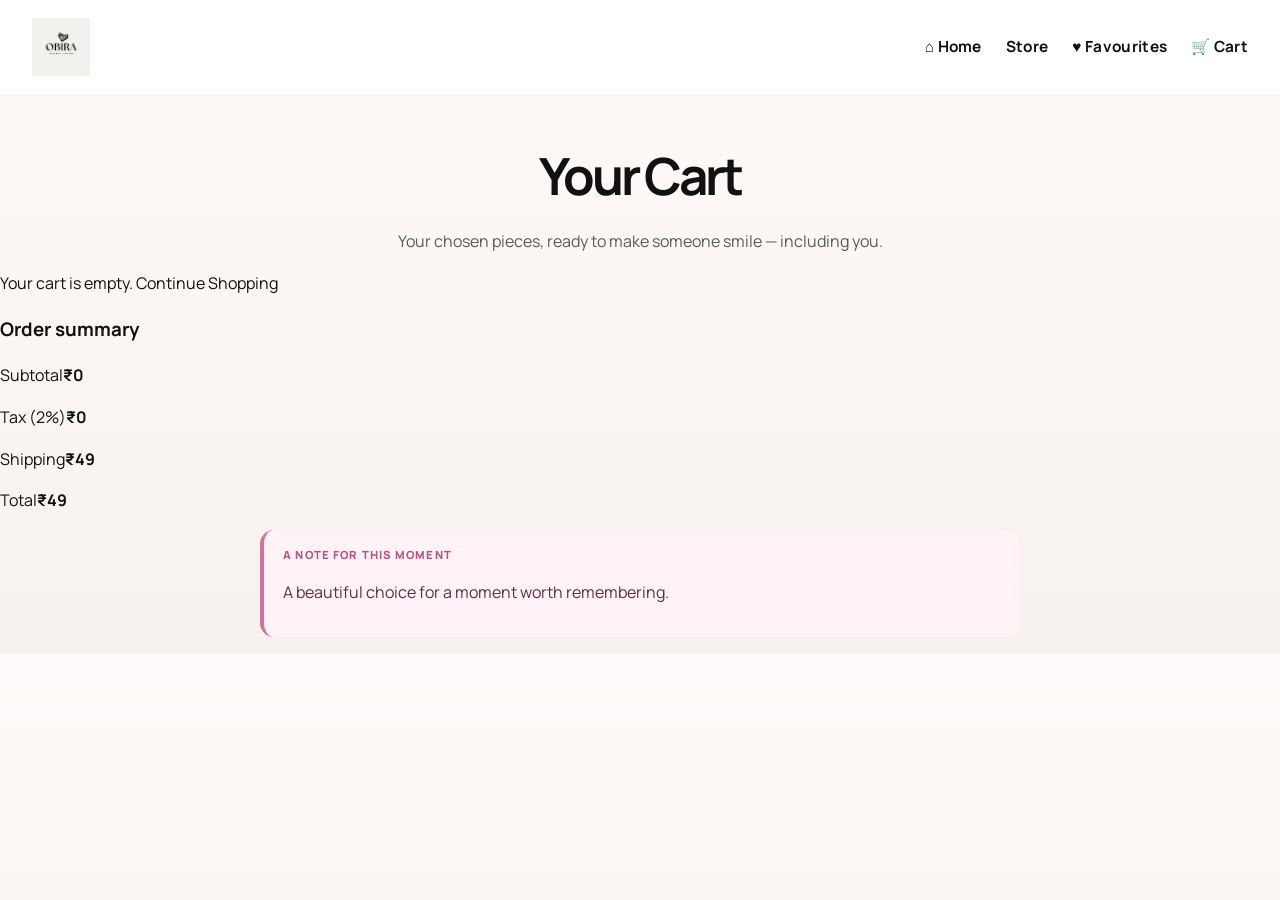
==== commit 164f5e1e: "Refine the storefront flow with stronger product hierarchy, two add-on options, relevant pairing mar" ====
--- a/cart.html
+++ b/cart.html
@@ -1 +1 @@
-<!DOCTYPE html><html lang="en"><head><meta charset="UTF-8"><meta name="viewport" content="width=device-width,initial-scale=1"><title>OBIRA Cart</title><link rel="stylesheet" href="style.css"><link rel="stylesheet" href="marketing.css"><link rel="stylesheet" href="storefront-fixes.css"><link rel="stylesheet" href="https://cdnjs.cloudflare.com/ajax/libs/font-awesome/6.5.0/css/all.min.css"></head><body><header class="header"><div class="logo"><img src="logo.png" alt="OBIRA"></div><nav class="nav"><a href="index.html">⌂ Home</a><a href="store.html?category=all">Store</a><a href="wishlist.html">♥ Favourites <span id="wishlist-badge">0</span></a><a href="cart.html">🛒 Cart <span id="cart-badge">0</span></a></nav></header><main><div class="page-header"><h1 class="page-title">Your Cart</h1><p class="page-subtitle">Your chosen pieces, ready to make someone smile — including you.</p></div><div class="cart-shell"><div id="cart-items"></div><div id="price-summary"></div></div></main><div id="notification"></div><script src="products.js"></script><script src="script.js"></script><script src="marketing.js"></script><script src="storefront-fixes.js"></script></body></html>
+<!doctype html><html lang="en"><head><meta charset="UTF-8"><meta name="viewport" content="width=device-width,initial-scale=1"><title>OBIRA Cart</title><link rel="stylesheet" href="style.css"><link rel="stylesheet" href="marketing.css"><link rel="stylesheet" href="final-storefront.css"></head><body><header class="header"><div class="logo"><img src="logo.png" alt="OBIRA"></div><nav class="nav"><a href="index.html">⌂ Home</a><a href="store.html?category=all">Store</a><a href="wishlist.html">♥ Favourites</a><a href="cart.html">🛒 Cart <span id="cart-badge">0</span></a></nav></header><main><div class="page-header"><h1 class="page-title">Your Cart</h1><p class="page-subtitle">Your chosen pieces, ready to make someone smile — including you.</p></div><div class="cart-shell"><div id="cart-items"></div><div id="price-summary"></div></div><div id="pre-payment-note" class="pre-payment-note"><span class="eyebrow">A note for this moment</span><p id="pre-payment-note-text"></p></div></main><div id="notification"></div><script src="products.js"></script><script src="script.js"></script><script src="marketing.js"></script><script src="final-storefront.js"></script><script>window.addEventListener('load',()=>{document.getElementById('pre-payment-note-text').textContent=typeof getObiraGiftingNote==='function'?getObiraGiftingNote():'A beautiful choice for a moment worth remembering.';});</script></body></html>
--- a/final-storefront.css
+++ b/final-storefront.css
@@ -0,0 +1,2 @@
+/* Final hierarchy polish */
+.store-filter-bar{width:min(1200px,calc(100% - 2rem));margin:1rem auto;display:flex;justify-content:center;gap:.55rem;flex-wrap:wrap}.store-filter-bar a{padding:.6rem .9rem;border:1px solid var(--line);border-radius:999px;background:#fff;font-weight:800}.combo-strip{width:min(1200px,calc(100% - 2rem));margin:1rem auto 2rem;display:grid;grid-template-columns:repeat(3,1fr);gap:1rem}.combo-card{padding:1rem;border:1px solid var(--line);border-radius:18px;background:linear-gradient(135deg,#fff,#fff3f7);box-shadow:var(--shadow)}.combo-card h3{margin:0 0 .35rem}.combo-card p{margin:0 0 .8rem;color:var(--muted);font-size:.88rem}.combo-card button{border:0;border-radius:999px;padding:.65rem .9rem;background:#111;color:#fff;font-weight:800;cursor:pointer}.product-detail-container{width:min(1120px,calc(100% - 2rem));grid-template-columns:minmax(0,1.2fr) minmax(300px,.8fr);gap:3rem;align-items:start}.product-image{position:sticky;top:110px}.product-image img{height:min(680px,70vh);object-fit:cover}.product-info{padding-top:1rem}.final-addons{width:min(1120px,calc(100% - 2rem));margin:0 auto 3rem}.related-offer{padding:1.25rem;border:1px solid var(--line);border-radius:22px;background:#fff9fb}.eyebrow{display:block;text-transform:uppercase;letter-spacing:.1em;font-size:.7rem;font-weight:800;color:var(--accent-strong)}.related-offer h2{margin:.25rem 0}.related-offer p{color:var(--muted);max-width:650px}.related-options{display:grid;grid-template-columns:repeat(2,minmax(0,1fr));gap:.8rem}.related-option{display:grid;grid-template-columns:72px 1fr;gap:.8rem;align-items:center;text-align:left;padding:.65rem;border:1px solid var(--line);border-radius:16px;background:#fff;cursor:pointer}.related-option img{width:72px;height:72px;object-fit:cover;border-radius:12px}.related-option strong,.related-option small{display:block}.related-option small{margin-top:.25rem;color:var(--muted)}.pre-payment-note{width:min(760px,calc(100% - 2rem));margin:1rem auto;padding:1rem 1.2rem;border-left:4px solid var(--accent);border-radius:14px;background:#fff3f7;color:#5b3042}.spin-win-modal{position:fixed;inset:0;z-index:120;display:grid;place-items:center;padding:1rem;background:rgba(17,17,17,.72);backdrop-filter:blur(7px)}.spin-win-dialog{position:relative;width:min(440px,100%);padding:2rem;text-align:center;border-radius:28px;background:#fff;box-shadow:0 30px 90px rgba(0,0,0,.35)}.spin-win-close{position:absolute;right:1rem;top:.7rem;border:0;background:none;font-size:1.7rem;cursor:pointer}.spin-win-dialog h2{font-size:2.3rem;margin:.25rem 0}.spin-win-wheel{width:230px;height:230px;margin:1rem auto;border:10px solid #fff;border-radius:50%;display:grid;place-items:center;background:conic-gradient(#d7709b 0 25%,#f1c5d7 25% 50%,#b8537f 50% 75%,#f7dfeb 75% 100%);box-shadow:0 12px 30px rgba(17,17,17,.2);transition:transform 2.3s cubic-bezier(.15,.8,.2,1)}.spin-win-wheel strong{display:grid;place-items:center;width:84px;height:84px;border-radius:50%;background:#111;color:#fff}.spin-win-dialog #spin-win-status{min-height:2.8rem;color:#65404f;font-weight:700}.spin-win-dialog .wheel-button{border:0;border-radius:999px;padding:.85rem 1.2rem;background:#111;color:#fff;font-weight:800;cursor:pointer}@media(max-width:800px){.combo-strip{grid-template-columns:1fr}.product-detail-container{grid-template-columns:1fr}.product-image{position:static}.product-image img{height:480px}.related-options{grid-template-columns:1fr}}
